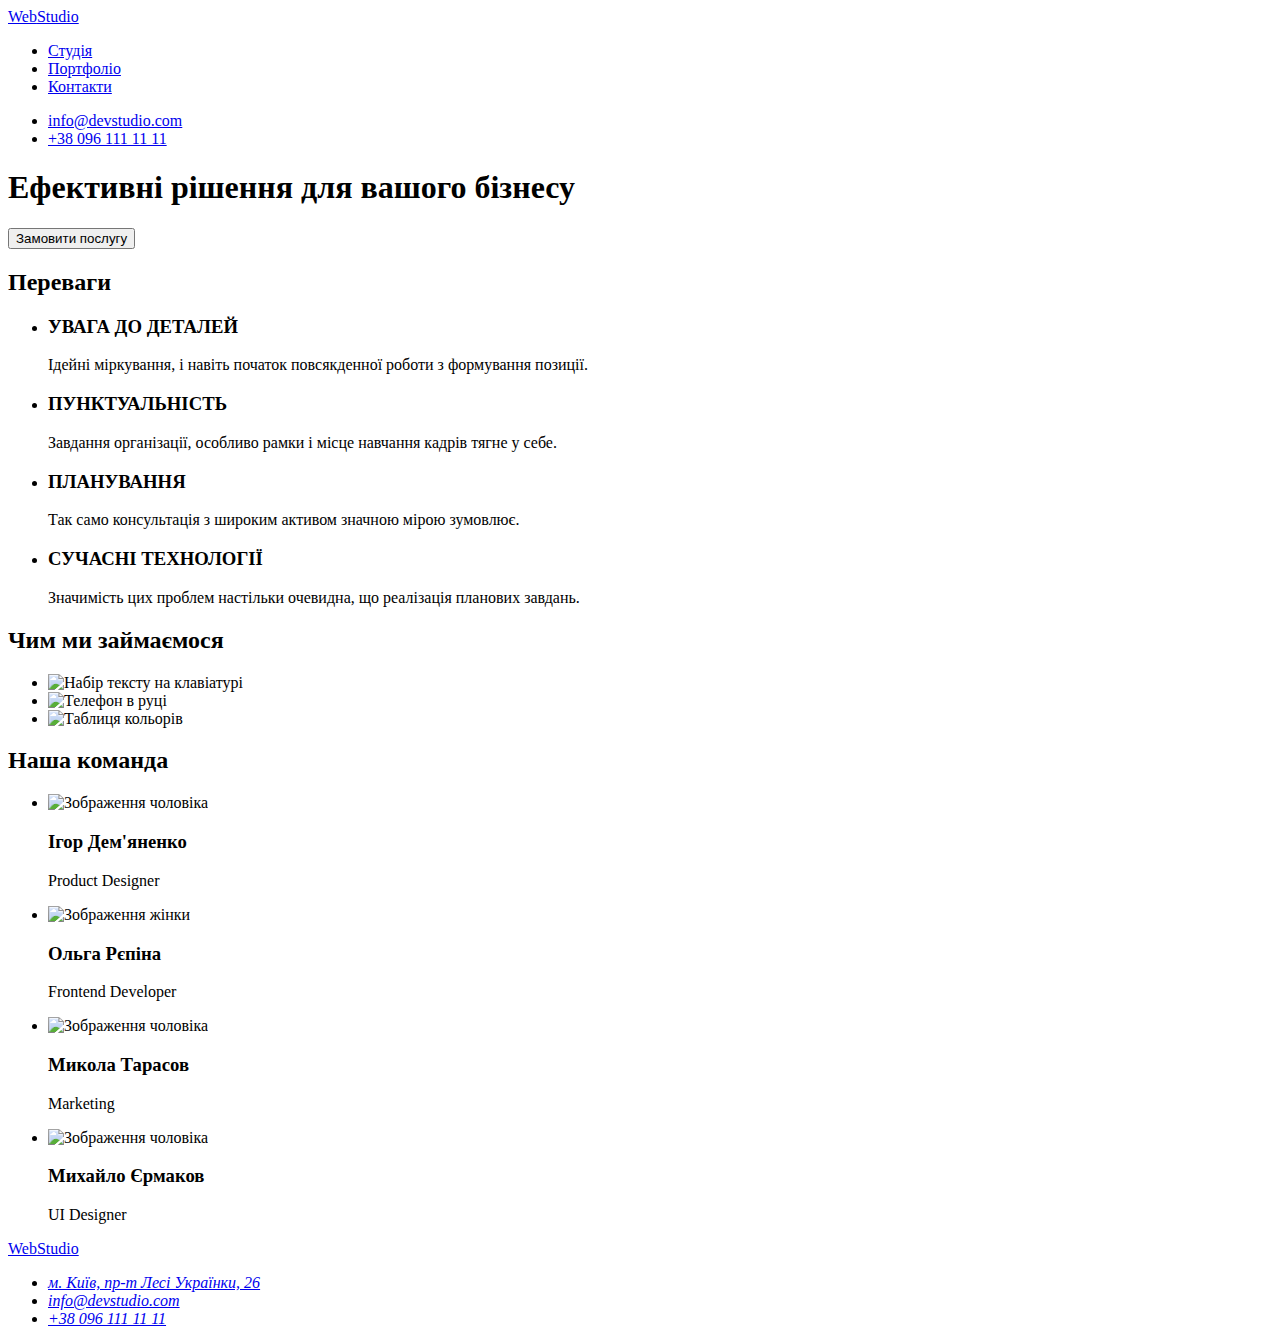
==== index.html @ 48383fef "Add files via upload" ====
<!DOCTYPE html>
<html lang="uk">
  <head>
    <meta charset="UTF-8" />
    <meta http-equiv="X-UA-Compatible" content="IE=edge" />
    <meta name="viewport" content="width=device-width, initial-scale=1.0" />
    <title>Студія</title>
    <link
      href="https://fonts.googleapis.com/css2?family=Raleway:wght@700&family=Roboto:wght@400;500;700;900&display=swap"
      rel="stylesheet"
    />
    <link rel="stylesheet" href="./css/styles.css" />
  </head>
  <body>
    <header class="header">
      <nav>
        <a href="./index.html" class="logo link"
          >Web<span class="logo-studio">Studio</span></a
        >
        <ul class="site-nav list">
          <li>
            <a class="link link-nav current" href="./index.html">Студія</a>
          </li>
          <li>
            <a class="link link-nav" href="./portfolio.html">Портфоліо</a>
          </li>
          <li><a class="link link-nav" href="#">Контакти</a></li>
        </ul>
      </nav>
      <ul class="contacts list">
        <li>
          <a class="link" href="mailto:info@devstudio.com"
            >info@devstudio.com</a
          >
        </li>
        <li>
          <a class="link" href="tel:+380961111111">+38 096 111 11 11</a>
        </li>
      </ul>
    </header>

    <main>
      <!-- Bunner (Герой)-->
      <section class="hero">
        <h1 class="hero-title">Ефективні рішення для вашого бізнесу</h1>
        <button class="button-hero" type="button">Замовити послугу</button>
      </section>

      <section class="section">
        <!--Заголовок для ієрархії: Переваги-->
        <h2 class="visually-hidden">Переваги</h2>

        <ul class="list feature-list">
          <li>
            <h3 class="title feature-title">УВАГА ДО ДЕТАЛЕЙ</h3>
            <p class="feature-text">
              Ідейні міркування, і навіть початок повсякденної роботи з
              формування позиції.
            </p>
          </li>
          <li>
            <h3 class="title feature-title">ПУНКТУАЛЬНІСТЬ</h3>
            <p class="feature-text">
              Завдання організації, особливо рамки і місце навчання кадрів тягне
              у себе.
            </p>
          </li>
          <li>
            <h3 class="title feature-title">ПЛАНУВАННЯ</h3>
            <p class="feature-text">
              Так само консультація з широким активом значною мірою зумовлює.
            </p>
          </li>
          <li>
            <h3 class="title feature-title">СУЧАСНІ ТЕХНОЛОГІЇ</h3>
            <p class="feature-text">
              Значимість цих проблем настільки очевидна, що реалізація планових
              завдань.
            </p>
          </li>
        </ul>
      </section>

      <!-- Чим ми займаємося -->

      <section class="section">
        <h2 class="section-title">Чим ми займаємося</h2>
        <ul class="list">
          <li>
            <img
              src="./images/box1keyboardwhatwedo.jpg"
              alt="Набір тексту на клавіатурі"
              width="370"
            />
          </li>
          <li>
            <img
              src="./images/box2phonewhatwedo.jpg"
              alt="Телефон в руці"
              width="370"
            />
          </li>
          <li>
            <img
              src="./images/box3colorswhatwedo.jpg"
              alt="Таблиця кольорів"
              width="370"
            />
          </li>
        </ul>
      </section>

      <!-- Наша команда -->

      <section class="section team">
        <h2 class="section-title">Наша команда</h2>
        <ul class="list list-team">
          <li class="card-team">
            <img
              src="./images/igordemianenko.jpg"
              alt="Зображення чоловіка"
              width="270"
            />
            <h3 class="title team-name">Ігор Дем'яненко</h3>
            <p class="team-position">Product Designer</p>
          </li>
          <li class="card-team">
            <img
              src="./images/olgarepina.jpg"
              alt="Зображення жінки"
              width="270"
            />
            <h3 class="title team-name">Ольга Рєпіна</h3>
            <p class="team-position">Frontend Developer</p>
          </li>
          <li class="card-team">
            <img
              src="./images/mykolatarasov.jpg"
              alt="Зображення чоловіка"
              width="270"
            />
            <h3 class="title team-name">Микола Тарасов</h3>
            <p class="team-position">Marketing</p>
          </li>
          <li class="card-team">
            <img
              src="./images/myhajloermakov.jpg"
              alt="Зображення чоловіка"
              width="270"
            />
            <h3 class="title team-name">Михайло Єрмаков</h3>
            <p class="team-position">UI Designer</p>
          </li>
        </ul>
      </section>
    </main>

    <footer class="footer">
      <a class="link logo" href="/index.html"
        >Web<span class="logo-footer">Studio</span></a
      >
      <address>
        <ul class="list">
          <li>
            <a
              class="link footer-adress"
              href="https://goo.gl/maps/oQ3Gnvrz3rti8dVC6"
              target="_blank"
              rel="noopener noreferrer"
              >м. Київ, пр-т Лесі Українки, 26</a
            >
          </li>
          <li>
            <a class="link footer-mail" href="mailto:info@devstudio.com"
              >info@devstudio.com</a
            >
          </li>
          <li>
            <a class="link footer-phone" href="tel:+380961111111"
              >+38 096 111 11 11</a
            >
          </li>
        </ul>
      </address>
    </footer>
  </body>
</html>
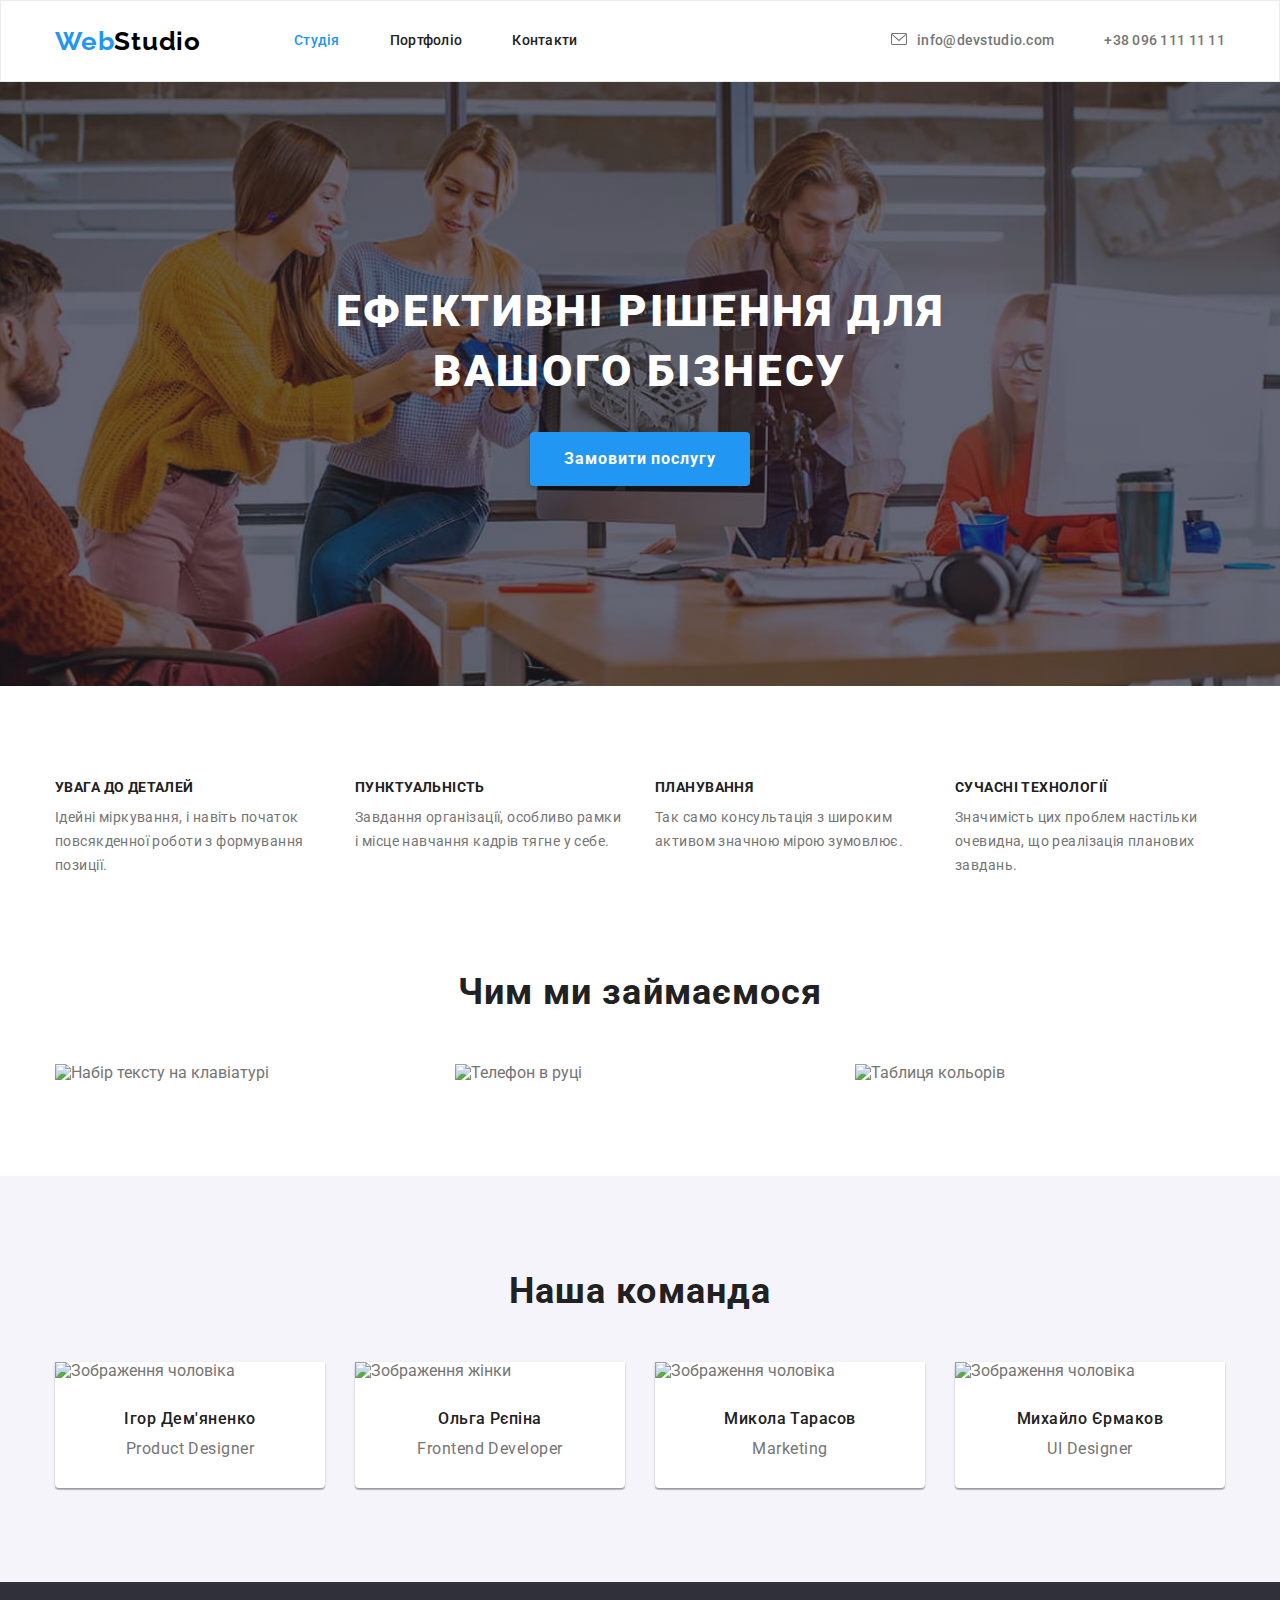
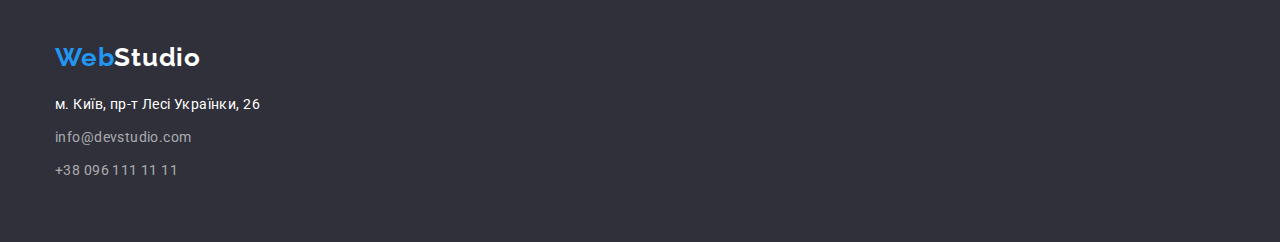
==== commit ce465166: "4.1" ====
--- a/index.html
+++ b/index.html
@@ -9,34 +9,42 @@
       href="https://fonts.googleapis.com/css2?family=Raleway:wght@700&family=Roboto:wght@400;500;700;900&display=swap"
       rel="stylesheet"
     />
+    <link
+      rel="stylesheet"
+      href="https://cdnjs.cloudflare.com/ajax/libs/modern-normalize/1.1.0/modern-normalize.min.css"
+    />
     <link rel="stylesheet" href="./css/styles.css" />
   </head>
   <body>
     <header class="header">
-      <nav>
+      <div class="container header-container">
         <a href="./index.html" class="logo link"
           >Web<span class="logo-studio">Studio</span></a
         >
-        <ul class="site-nav list">
-          <li>
-            <a class="link link-nav current" href="./index.html">Студія</a>
+        <nav class="main-nav">
+          <ul class="site-nav list">
+            <li class="item-nav">
+              <a class="link link-nav current" href="./index.html">Студія</a>
+            </li>
+            <li class="item-nav">
+              <a class="link link-nav" href="./portfolio.html">Портфоліо</a>
+            </li>
+            <li class="item-nav">
+              <a class="link link-nav" href="#">Контакти</a>
+            </li>
+          </ul>
+        </nav>
+        <ul class="contacts list">
+          <li class="item">
+            <a class="link hdr-mail" href="mailto:info@devstudio.com"
+              >info@devstudio.com</a
+            >
           </li>
-          <li>
-            <a class="link link-nav" href="./portfolio.html">Портфоліо</a>
+          <li class="item hdr-tel">
+            <a class="link" href="tel:+380961111111">+38 096 111 11 11</a>
           </li>
-          <li><a class="link link-nav" href="#">Контакти</a></li>
         </ul>
-      </nav>
-      <ul class="contacts list">
-        <li>
-          <a class="link" href="mailto:info@devstudio.com"
-            >info@devstudio.com</a
-          >
-        </li>
-        <li>
-          <a class="link" href="tel:+380961111111">+38 096 111 11 11</a>
-        </li>
-      </ul>
+      </div>
     </header>
 
     <main>
@@ -47,141 +55,158 @@
       </section>
 
       <section class="section">
-        <!--Заголовок для ієрархії: Переваги-->
-        <h2 class="visually-hidden">Переваги</h2>
-
-        <ul class="list feature-list">
-          <li>
-            <h3 class="title feature-title">УВАГА ДО ДЕТАЛЕЙ</h3>
-            <p class="feature-text">
-              Ідейні міркування, і навіть початок повсякденної роботи з
-              формування позиції.
-            </p>
-          </li>
-          <li>
-            <h3 class="title feature-title">ПУНКТУАЛЬНІСТЬ</h3>
-            <p class="feature-text">
-              Завдання організації, особливо рамки і місце навчання кадрів тягне
-              у себе.
-            </p>
-          </li>
-          <li>
-            <h3 class="title feature-title">ПЛАНУВАННЯ</h3>
-            <p class="feature-text">
-              Так само консультація з широким активом значною мірою зумовлює.
-            </p>
-          </li>
-          <li>
-            <h3 class="title feature-title">СУЧАСНІ ТЕХНОЛОГІЇ</h3>
-            <p class="feature-text">
-              Значимість цих проблем настільки очевидна, що реалізація планових
-              завдань.
-            </p>
-          </li>
-        </ul>
+        <div class="container feature-block">
+          <!--Заголовок для ієрархії: Переваги-->
+          <h2 class="visually-hidden">Переваги</h2>
+
+          <ul class="list feature-list">
+            <li class="feature-card">
+              <h3 class="title feature-title">УВАГА ДО ДЕТАЛЕЙ</h3>
+              <p class="feature-text">
+                Ідейні міркування, і навіть початок повсякденної роботи з
+                формування позиції.
+              </p>
+            </li>
+            <li class="feature-card">
+              <h3 class="title feature-title">ПУНКТУАЛЬНІСТЬ</h3>
+              <p class="feature-text">
+                Завдання організації, особливо рамки і місце навчання кадрів
+                тягне у себе.
+              </p>
+            </li>
+            <li class="feature-card">
+              <h3 class="title feature-title">ПЛАНУВАННЯ</h3>
+              <p class="feature-text">
+                Так само консультація з широким активом значною мірою зумовлює.
+              </p>
+            </li>
+            <li class="feature-card">
+              <h3 class="title feature-title">СУЧАСНІ ТЕХНОЛОГІЇ</h3>
+              <p class="feature-text">
+                Значимість цих проблем настільки очевидна, що реалізація
+                планових завдань.
+              </p>
+            </li>
+          </ul>
+        </div>
       </section>
 
       <!-- Чим ми займаємося -->
 
-      <section class="section">
-        <h2 class="section-title">Чим ми займаємося</h2>
-        <ul class="list">
-          <li>
-            <img
-              src="./images/box1keyboardwhatwedo.jpg"
-              alt="Набір тексту на клавіатурі"
-              width="370"
-            />
-          </li>
-          <li>
-            <img
-              src="./images/box2phonewhatwedo.jpg"
-              alt="Телефон в руці"
-              width="370"
-            />
-          </li>
-          <li>
-            <img
-              src="./images/box3colorswhatwedo.jpg"
-              alt="Таблиця кольорів"
-              width="370"
-            />
-          </li>
-        </ul>
+      <section class="section section-work">
+        <div class="container">
+          <h2 class="section-title">Чим ми займаємося</h2>
+          <ul class="list work-list">
+            <li class="work-card">
+              <img
+                src="./images/box1keyboardwhatwedo.jpg"
+                alt="Набір тексту на клавіатурі"
+                width="370"
+              />
+            </li>
+            <li class="work-card">
+              <img
+                src="./images/box2phonewhatwedo.jpg"
+                alt="Телефон в руці"
+                width="370"
+              />
+            </li>
+            <li class="work-card">
+              <img
+                src="./images/box3colorswhatwedo.jpg"
+                alt="Таблиця кольорів"
+                width="370"
+              />
+            </li>
+          </ul>
+        </div>
       </section>
 
       <!-- Наша команда -->
 
       <section class="section team">
-        <h2 class="section-title">Наша команда</h2>
-        <ul class="list list-team">
-          <li class="card-team">
-            <img
-              src="./images/igordemianenko.jpg"
-              alt="Зображення чоловіка"
-              width="270"
-            />
-            <h3 class="title team-name">Ігор Дем'яненко</h3>
-            <p class="team-position">Product Designer</p>
-          </li>
-          <li class="card-team">
-            <img
-              src="./images/olgarepina.jpg"
-              alt="Зображення жінки"
-              width="270"
-            />
-            <h3 class="title team-name">Ольга Рєпіна</h3>
-            <p class="team-position">Frontend Developer</p>
-          </li>
-          <li class="card-team">
-            <img
-              src="./images/mykolatarasov.jpg"
-              alt="Зображення чоловіка"
-              width="270"
-            />
-            <h3 class="title team-name">Микола Тарасов</h3>
-            <p class="team-position">Marketing</p>
-          </li>
-          <li class="card-team">
-            <img
-              src="./images/myhajloermakov.jpg"
-              alt="Зображення чоловіка"
-              width="270"
-            />
-            <h3 class="title team-name">Михайло Єрмаков</h3>
-            <p class="team-position">UI Designer</p>
-          </li>
-        </ul>
+        <div class="container">
+          <h2 class="section-title">Наша команда</h2>
+          <ul class="list list-team">
+            <li class="card-team">
+              <img
+                src="./images/igordemianenko.jpg"
+                alt="Зображення чоловіка"
+                width="270"
+              />
+              <div class="team-skills">
+                <h3 class="title team-name">Ігор Дем'яненко</h3>
+                <p class="team-position">Product Designer</p>
+              </div>
+            </li>
+            <li class="card-team">
+              <img
+                src="./images/olgarepina.jpg"
+                alt="Зображення жінки"
+                width="270"
+              />
+              <div class="team-skills">
+                <h3 class="title team-name">Ольга Рєпіна</h3>
+                <p class="team-position">Frontend Developer</p>
+              </div>
+            </li>
+            <li class="card-team">
+              <img
+                src="./images/mykolatarasov.jpg"
+                alt="Зображення чоловіка"
+                width="270"
+              />
+              <div class="team-skills">
+                <h3 class="title team-name">Микола Тарасов</h3>
+                <p class="team-position">Marketing</p>
+              </div>
+            </li>
+            <li class="card-team">
+              <img
+                src="./images/myhajloermakov.jpg"
+                alt="Зображення чоловіка"
+                width="270"
+              />
+              <div class="team-skills">
+                <h3 class="title team-name">Михайло Єрмаков</h3>
+                <p class="team-position">UI Designer</p>
+              </div>
+            </li>
+          </ul>
+        </div>
       </section>
     </main>
 
     <footer class="footer">
-      <a class="link logo" href="/index.html"
-        >Web<span class="logo-footer">Studio</span></a
-      >
-      <address>
-        <ul class="list">
-          <li>
-            <a
-              class="link footer-adress"
-              href="https://goo.gl/maps/oQ3Gnvrz3rti8dVC6"
-              target="_blank"
-              rel="noopener noreferrer"
-              >м. Київ, пр-т Лесі Українки, 26</a
-            >
-          </li>
-          <li>
-            <a class="link footer-mail" href="mailto:info@devstudio.com"
-              >info@devstudio.com</a
-            >
-          </li>
-          <li>
-            <a class="link footer-phone" href="tel:+380961111111"
-              >+38 096 111 11 11</a
-            >
-          </li>
-        </ul>
-      </address>
+      <div class="container">
+        <a class="link logo" href="/index.html"
+          >Web<span class="logo-footer">Studio</span></a
+        >
+
+        <address>
+          <ul class="list">
+            <li class="footer-items">
+              <a
+                class="link footer-adress"
+                href="https://goo.gl/maps/oQ3Gnvrz3rti8dVC6"
+                target="_blank"
+                rel="noopener noreferrer"
+                >м. Київ, пр-т Лесі Українки, 26</a
+              >
+            </li>
+            <li class="footer-items">
+              <a class="link footer-mail" href="mailto:info@devstudio.com"
+                >info@devstudio.com</a
+              >
+            </li>
+            <li class="footer-items">
+              <a class="link footer-phone" href="tel:+380961111111"
+                >+38 096 111 11 11</a
+              >
+            </li>
+          </ul>
+        </address>
+      </div>
     </footer>
   </body>
 </html>
--- a/css/styles.css
+++ b/css/styles.css
@@ -0,0 +1,477 @@
+:root {
+  --primary-text-color: #757575;
+  --title-text-color: #212121;
+  --accent-color: #2196f3;
+  --total-white: #ffffff;
+  --second-bg-color: #f5f4fa;
+  --total-black: #000000;
+  --background-hero-footer: #2f303a;
+  --color-white: rgb(255, 255, 255, 0.6);
+  --card-gap: 30px;
+}
+
+html {
+  box-sizing: border-box;
+}
+
+*,
+*::before,
+*::after {
+  box-sizing: border-box;
+}
+
+body {
+  background-color: var(--total-white);
+  color: var(--primary-text-color);
+  font-family: "Roboto", sans-serif;
+}
+
+button {
+  font-family: inherit;
+  cursor: pointer;
+}
+
+img {
+  display: block;
+  max-width: 100%;
+  height: auto;
+}
+
+address {
+  margin-top: 20px;
+}
+
+.visually-hidden {
+  position: absolute;
+  white-space: nowrap;
+  width: 1px;
+  height: 1px;
+  overflow: hidden;
+  border: 0;
+  padding: 0;
+  clip: rect(0 0 0 0);
+  clip-path: inset(50%);
+  margin: -1px;
+}
+.list {
+  list-style: none;
+  padding: 0;
+  margin: 0;
+}
+
+.link {
+  text-decoration: none;
+}
+
+h1,
+h2,
+h3,
+h4,
+h5,
+h6,
+p {
+  margin: 0;
+}
+
+.container {
+  width: 1200px;
+  padding-left: 15px;
+  padding-right: 15px;
+  margin: 0 auto;
+}
+
+.section {
+  padding-top: 94px;
+  padding-bottom: 94px;
+}
+
+/* header */
+
+.header {
+  background-color: var(--total-white);
+  border: 1px solid #ececec;
+}
+
+.header-container {
+  display: flex;
+  align-items: center;
+}
+
+.logo {
+  color: var(--accent-color);
+  font-family: "Raleway", sans-serif;
+  letter-spacing: 0.03em;
+  font-weight: 700;
+  font-size: 26px;
+  line-height: 1.19;
+}
+
+.logo-studio {
+  color: var(--total-black);
+}
+
+.site-nav {
+  display: flex;
+  margin-left: 93px;
+}
+
+/* .site-nav .item-nav {
+  background-color: tomato;
+ 
+} */
+.site-nav .item-nav:not(:last-child) {
+  margin-right: 50px;
+}
+
+.link-nav {
+  display: block;
+  padding-top: 32px;
+  padding-bottom: 32px;
+
+  color: var(--title-text-color);
+  font-weight: 500;
+  font-size: 14px;
+  line-height: 1.14;
+  letter-spacing: 0.02em;
+}
+.link-nav:hover,
+.link-nav:focus {
+  color: var(--accent-color);
+}
+
+.link.current {
+  color: var(--accent-color);
+}
+.contacts {
+  display: flex;
+  margin-left: auto;
+}
+.contacts .item + .item {
+  margin-left: 50px;
+}
+
+.contacts .link {
+  color: var(--primary-text-color);
+  font-weight: 500;
+  font-size: 14px;
+  line-height: 1.14;
+  letter-spacing: 0.02em;
+
+  display: block;
+  padding-top: 32px;
+  padding-bottom: 32px;
+}
+
+.contacts .link:hover,
+.contacts .link:focus {
+  color: var(--accent-color);
+}
+
+.hdr-mail::before {
+  display: inline-block;
+  content: "";
+  width: 16px;
+height: 12px;
+margin-right: 10px;
+background-image: url(../images/envelope.svg);
+background-size: contain;
+background-repeat: no-repeat;
+background-position: center;
+
+}
+
+/* Hero */
+
+.hero {
+  background-color: var(--background-hero-footer);
+  text-align: center;
+  max-width: 1600px;
+  margin-left: auto;
+  margin-right: auto;
+
+  padding-top: 200px;
+  padding-bottom: 200px;
+
+  background-image: linear-gradient(
+    to right,
+    rgba(47, 48, 58, 0.4),
+    rgba(47, 48, 58, 0.4)
+  ),
+  url(../images/herobgrnd.jpg);
+  background-repeat: no-repeat;
+  background-size: cover;
+  background-position: center;
+}
+
+.hero-title {
+  color: var(--total-white);
+  font-weight: 900;
+  font-size: 44px;
+  line-height: 1.36;
+  text-align: center;
+  letter-spacing: 0.06em;
+  text-transform: uppercase;
+
+  max-width: 700px;
+  margin: 0 auto;
+  margin-bottom: var(--card-gap);
+}
+
+.button-hero {
+  color: var(--total-white);
+  background-color: var(--accent-color);
+  font-weight: 700;
+  font-size: 16px;
+  line-height: 1.88;
+
+  letter-spacing: 0.06em;
+  border-color: transparent;
+  border-radius: 4px;
+
+  padding-top: 10px;
+  padding-bottom: 10px;
+  padding-left: 32px;
+  padding-right: 32px;
+
+  box-shadow: 0px 4px 4px rgba(0, 0, 0, 0.15);
+}
+
+.button-hero:hover,
+.button-hero:focus {
+  background-color: #188ce8;
+}
+
+/* Feature */
+
+.title {
+  color: var(--title-text-color);
+}
+
+.feature-list {
+  display: flex;
+}
+
+.feature-card {
+  width: calc((100% - 90px) / 4);
+}
+
+.feature-list .feature-card:not(:last-child) {
+  margin-right: var(--card-gap);
+}
+
+.feature-title {
+  font-weight: 700;
+  font-size: 14px;
+  line-height: 1.14;
+  letter-spacing: 0.03em;
+  text-transform: uppercase;
+  margin-bottom: 10px;
+}
+
+.feature-text {
+  font-size: 14px;
+  line-height: 1.71;
+  letter-spacing: 0.03em;
+}
+
+/* Section */
+
+.section-title {
+  color: var(--title-text-color);
+  font-weight: 700;
+  font-size: 36px;
+  line-height: 1.17;
+  text-align: center;
+  letter-spacing: 0.03em;
+
+  margin-bottom: 50px;
+}
+
+/* work */
+
+.section-work {
+  padding-top: 0;
+}
+
+.work-list {
+  display: flex;
+}
+
+.work-card {
+  flex-basis: auto;
+}
+
+.work-list .work-card:not(:last-child) {
+  margin-right: var(--card-gap);
+}
+
+/* team */
+
+.team {
+  background-color: var(--second-bg-color);
+  padding-top: 94px;
+  padding-bottom: 94px;
+}
+
+.card-team {
+  background-color: var(--total-white);
+
+  box-shadow: 0px 1px 3px rgba(0, 0, 0, 0.12), 0px 1px 1px rgba(0, 0, 0, 0.14), 0px 2px 1px rgba(0, 0, 0, 0.2);
+    border-radius: 0px 0px 4px 4px;
+}
+
+.list-team .card-team:not(:last-child) {
+  margin-right: var(--card-gap);
+}
+
+.team-name {
+  font-weight: 500;
+  font-size: 16px;
+  line-height: 1.14;
+  text-align: center;
+  letter-spacing: 0.03em;
+
+  margin-bottom: 10px;
+}
+
+.team-position {
+  font-size: 16px;
+  line-height: 1.19;
+  text-align: center;
+  letter-spacing: 0.03em;
+}
+
+.list-team {
+  display: flex;
+}
+
+.team-skills {
+  padding: var(--card-gap) 10px;
+}
+
+/* Examples */
+
+.examples {
+  display: flex;
+  flex-wrap: wrap;
+
+  margin-left: calc(-1 * var(--card-gap));
+  margin-top: calc(-1 * var(--card-gap));
+}
+
+.examples .examples-card {
+  flex-basis: calc(100% / 3 - var(--card-gap));
+  margin-left: var(--card-gap);
+  margin-top: var(--card-gap);
+
+  box-shadow: 0px 1px 1px rgba(0, 0, 0, 0.12), 0px 4px 4px rgba(0, 0, 0, 0.06), 1px 4px 6px rgba(0, 0, 0, 0.16);
+}
+
+
+
+.examples-content {
+  padding: 20px 24px;
+  border: 1px solid #eeeeee;
+  border-top: 0;
+}
+.examples-title {
+  color: var(--title-text-color);
+  font-weight: 700;
+  font-size: 18px;
+  line-height: 2;
+  letter-spacing: 0.06em;
+
+  margin-bottom: 4px;
+}
+
+.examples-variety {
+  color: var(--primary-text-color);
+  font-size: 16px;
+  line-height: 1.88;
+  letter-spacing: 0.03em;
+}
+
+.filtr {
+  display: flex;
+  justify-content: center;
+  margin-bottom: 50px;
+}
+
+.filtr-button {
+  background-color: var(--second-bg-color);
+  color: var(--title-text-color);
+  font-style: normal;
+  font-weight: 500;
+  font-size: 16px;
+  line-height: 1.63;
+  letter-spacing: 0.03em;
+  border-color: transparent;
+  border-radius: 4px;
+
+  box-shadow: 0px 3px 1px rgba(0, 0, 0, 0.1), 0px 1px 2px rgba(0, 0, 0, 0.08), 0px 2px 2px rgba(0, 0, 0, 0.12);
+
+  padding: 6px 22px;
+}
+
+.filtr .filtr-item:not(:last-child) {
+  margin-right: 8px;
+}
+
+.filtr-button:hover,
+.filtr-button:focus {
+  color: var(--total-white);
+  background-color: var(--accent-color);
+}
+
+/* footer */
+
+.footer {
+  background-color: var(--background-hero-footer);
+
+  padding-top: 60px;
+  padding-bottom: 60px;
+}
+
+.logo-footer {
+  color: var(--total-white);
+}
+
+.footer-adress {
+  color: var(--total-white);
+  font-style: normal;
+  font-size: 14px;
+  line-height: 1.71;
+  letter-spacing: 0.03em;
+}
+
+/* footer contact */
+.footer-items:not(:last-child) {
+  margin-bottom: 9px;
+}
+
+.footer-mail,
+.footer-phone {
+  font-style: normal;
+  color: var(--color-white);
+  font-size: 14px;
+  line-height: 1.71;
+  letter-spacing: 0.03em;
+}
+.footer-adress:hover,
+.footer-adress:focus,
+.footer-mail:hover,
+.footer-mail:focus,
+.footer-phone:hover,
+.footer-phone:focus {
+  color: var(--accent-color);
+}
+
+/* вторинний колір #212121 */
+
+/* основний колір #757575; */
+
+/* білий #FFFFFF; */
+
+/* акценти #2196F3; */
+/* команда background: #F5F4FA; */
+/* підвал background: #2F303A; */
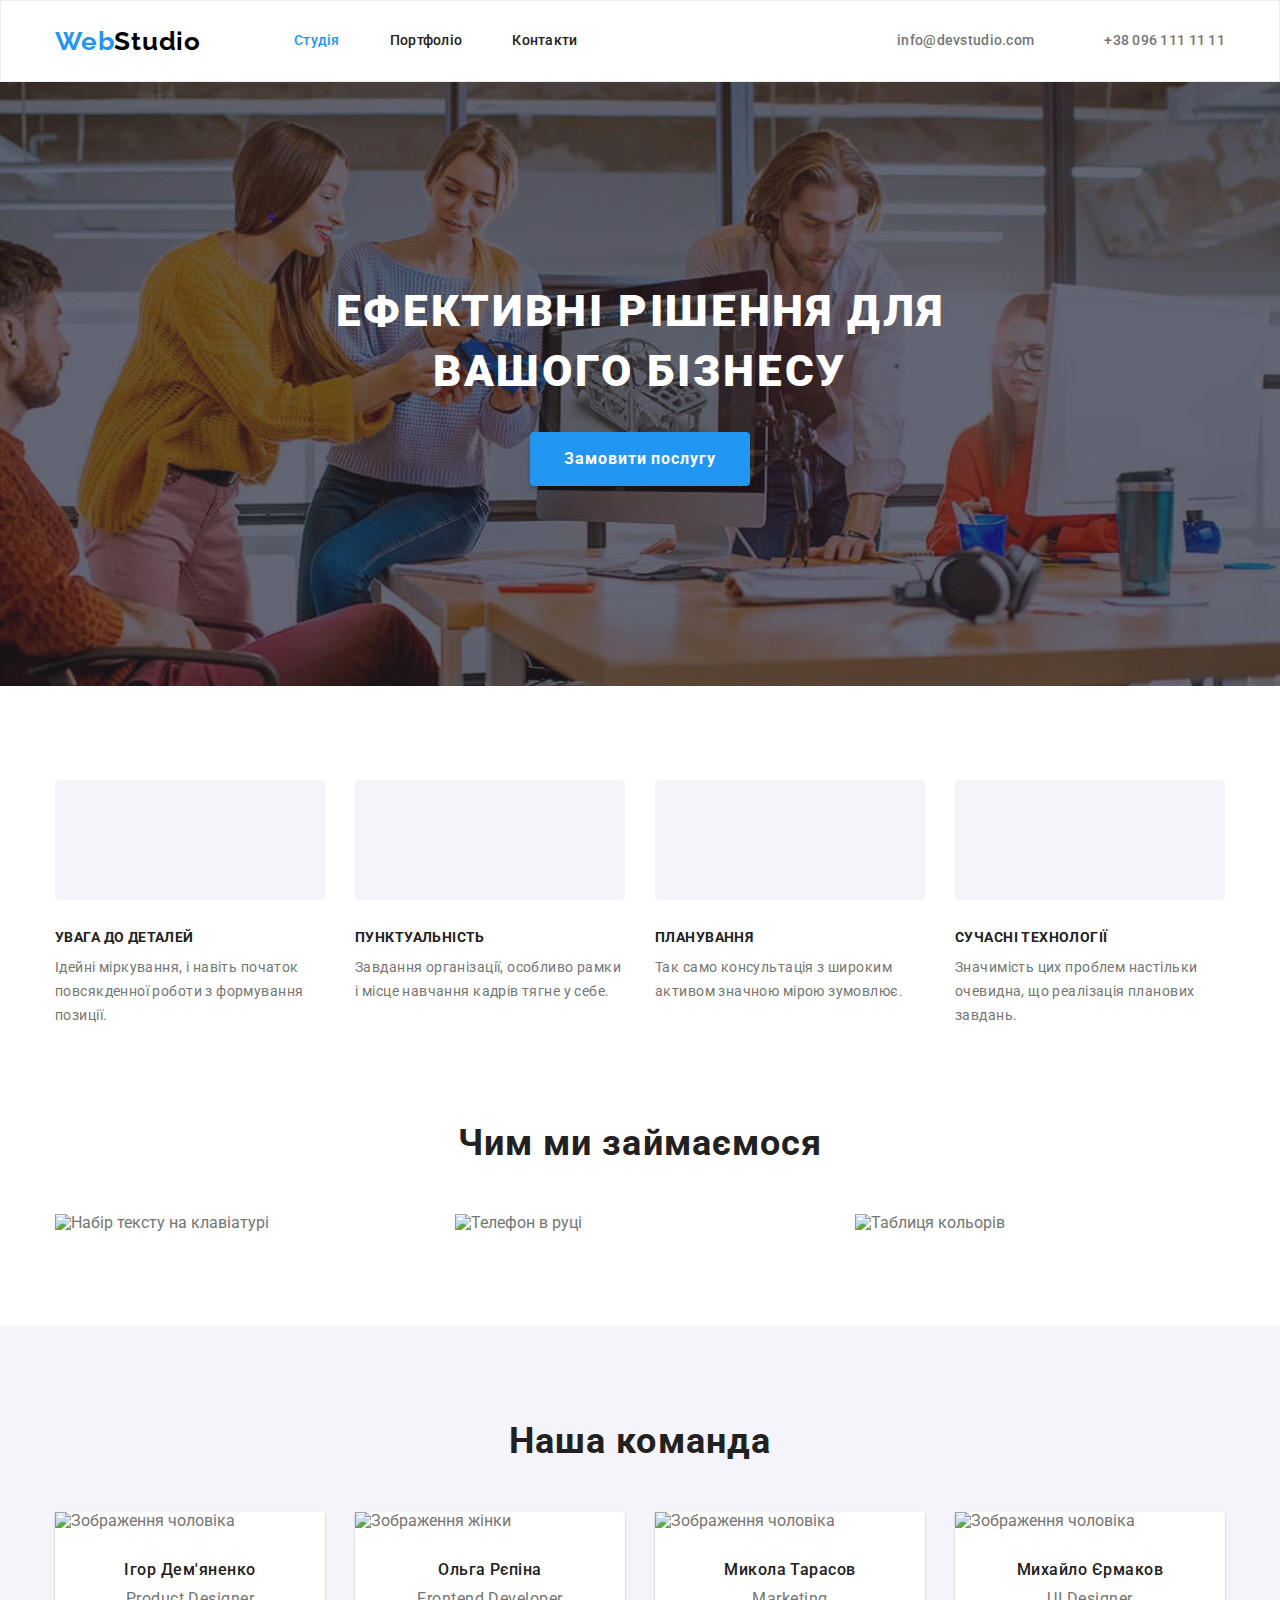
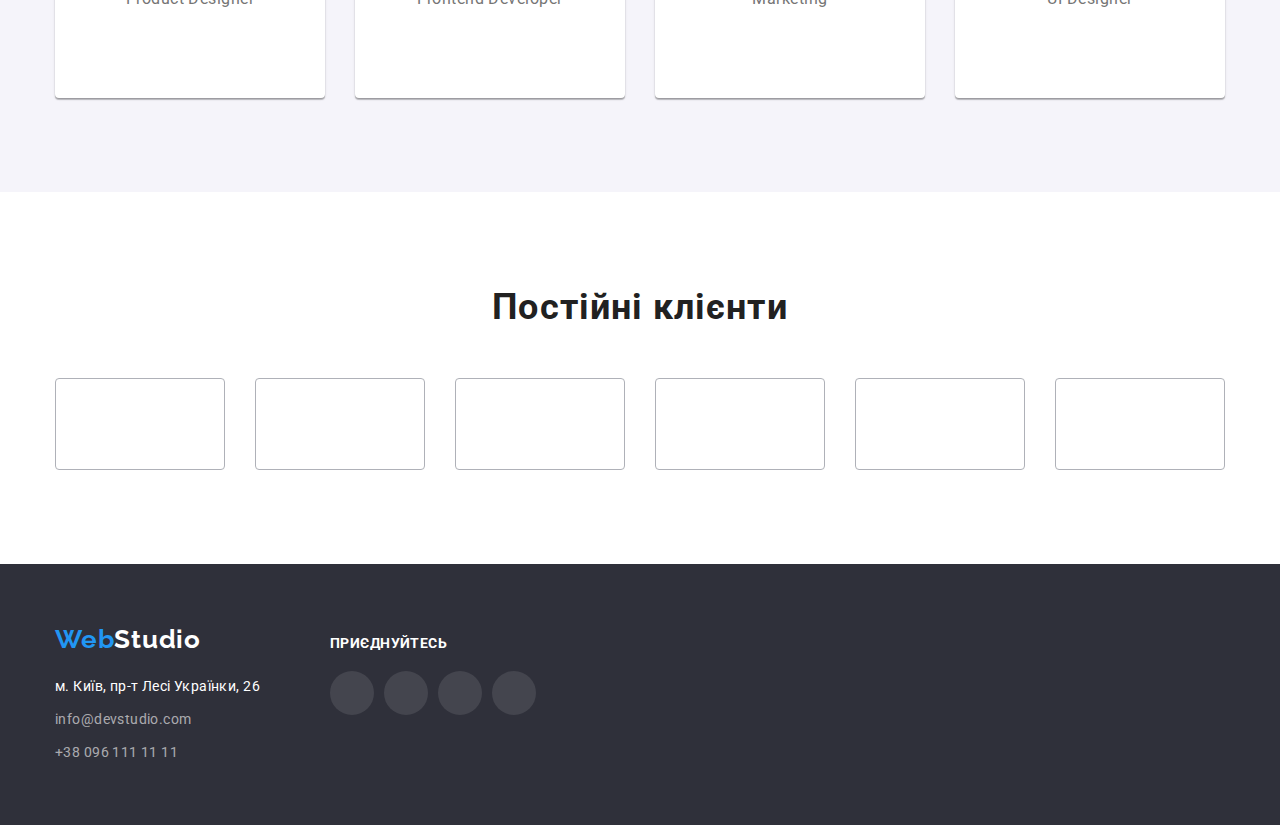
==== commit 5ae721c0: "formated" ====
--- a/index.html
+++ b/index.html
@@ -36,12 +36,20 @@
         </nav>
         <ul class="contacts list">
           <li class="item">
-            <a class="link hdr-mail" href="mailto:info@devstudio.com"
-              >info@devstudio.com</a
+            <a class="link" href="mailto:info@devstudio.com">
+              <svg class="hdr-icon" width="16" height="12">
+                <use href="/images/icon.svg#icon-envelope"></use>
+              </svg>
+              info@devstudio.com</a
             >
           </li>
-          <li class="item hdr-tel">
-            <a class="link" href="tel:+380961111111">+38 096 111 11 11</a>
+          <li class="item">
+            <a class="link" href="tel:+380961111111">
+              <svg class="hdr-icon" width="10" height="16">
+                <use href="/images/icon.svg#icon-smartphone"></use>
+              </svg>
+              +38 096 111 11 11</a
+            >
           </li>
         </ul>
       </div>
@@ -61,6 +69,11 @@
 
           <ul class="list feature-list">
             <li class="feature-card">
+              <div class="icon">
+                <svg width="70" height="70">
+                  <use href="/images/icon.svg#icon-antenna"></use>
+                </svg>
+              </div>
               <h3 class="title feature-title">УВАГА ДО ДЕТАЛЕЙ</h3>
               <p class="feature-text">
                 Ідейні міркування, і навіть початок повсякденної роботи з
@@ -68,6 +81,11 @@
               </p>
             </li>
             <li class="feature-card">
+              <div class="icon">
+                <svg width="70" height="70">
+                  <use href="/images/icon.svg#icon-clock"></use>
+                </svg>
+              </div>
               <h3 class="title feature-title">ПУНКТУАЛЬНІСТЬ</h3>
               <p class="feature-text">
                 Завдання організації, особливо рамки і місце навчання кадрів
@@ -75,12 +93,22 @@
               </p>
             </li>
             <li class="feature-card">
+              <div class="icon">
+                <svg width="70" height="70">
+                  <use href="/images/icon.svg#icon-diagram"></use>
+                </svg>
+              </div>
               <h3 class="title feature-title">ПЛАНУВАННЯ</h3>
               <p class="feature-text">
                 Так само консультація з широким активом значною мірою зумовлює.
               </p>
             </li>
             <li class="feature-card">
+              <div class="icon">
+                <svg width="70" height="70">
+                  <use href="/images/icon.svg#icon-astronaut"></use>
+                </svg>
+              </div>
               <h3 class="title feature-title">СУЧАСНІ ТЕХНОЛОГІЇ</h3>
               <p class="feature-text">
                 Значимість цих проблем настільки очевидна, що реалізація
@@ -137,6 +165,36 @@
               <div class="team-skills">
                 <h3 class="title team-name">Ігор Дем'яненко</h3>
                 <p class="team-position">Product Designer</p>
+                <ul class="list social">
+                  <li class="social-item">
+                    <a class="social-link" href="#">
+                      <svg width="20" height="20">
+                        <use href="/images/icon.svg#icon-instagram"></use>
+                      </svg>
+                    </a>
+                  </li>
+                  <li class="social-item">
+                    <a class="social-link" href="#">
+                      <svg width="20" height="20">
+                        <use href="/images/icon.svg#icon-twitter"></use>
+                      </svg>
+                    </a>
+                  </li>
+                  <li class="social-item">
+                    <a class="social-link" href="#">
+                      <svg width="20" height="20">
+                        <use href="/images/icon.svg#icon-facebook"></use>
+                      </svg>
+                    </a>
+                  </li>
+                  <li class="social-item">
+                    <a class="social-link" href="#">
+                      <svg width="20" height="20">
+                        <use href="/images/icon.svg#icon-linkedin"></use>
+                      </svg>
+                    </a>
+                  </li>
+                </ul>
               </div>
             </li>
             <li class="card-team">
@@ -148,6 +206,36 @@
               <div class="team-skills">
                 <h3 class="title team-name">Ольга Рєпіна</h3>
                 <p class="team-position">Frontend Developer</p>
+                <ul class="list social">
+                  <li class="social-item">
+                    <a class="social-link" href="#">
+                      <svg width="20" height="20">
+                        <use href="/images/icon.svg#icon-instagram"></use>
+                      </svg>
+                    </a>
+                  </li>
+                  <li class="social-item">
+                    <a class="social-link" href="#">
+                      <svg width="20" height="20">
+                        <use href="/images/icon.svg#icon-twitter"></use>
+                      </svg>
+                    </a>
+                  </li>
+                  <li class="social-item">
+                    <a class="social-link" href="#">
+                      <svg width="20" height="20">
+                        <use href="/images/icon.svg#icon-facebook"></use>
+                      </svg>
+                    </a>
+                  </li>
+                  <li class="social-item">
+                    <a class="social-link" href="#">
+                      <svg width="20" height="20">
+                        <use href="/images/icon.svg#icon-linkedin"></use>
+                      </svg>
+                    </a>
+                  </li>
+                </ul>
               </div>
             </li>
             <li class="card-team">
@@ -159,6 +247,36 @@
               <div class="team-skills">
                 <h3 class="title team-name">Микола Тарасов</h3>
                 <p class="team-position">Marketing</p>
+                <ul class="list social">
+                  <li class="social-item">
+                    <a class="social-link" href="#">
+                      <svg width="20" height="20">
+                        <use href="/images/icon.svg#icon-instagram"></use>
+                      </svg>
+                    </a>
+                  </li>
+                  <li class="social-item">
+                    <a class="social-link" href="#">
+                      <svg width="20" height="20">
+                        <use href="/images/icon.svg#icon-twitter"></use>
+                      </svg>
+                    </a>
+                  </li>
+                  <li class="social-item">
+                    <a class="social-link" href="#">
+                      <svg width="20" height="20">
+                        <use href="/images/icon.svg#icon-facebook"></use>
+                      </svg>
+                    </a>
+                  </li>
+                  <li class="social-item">
+                    <a class="social-link" href="#">
+                      <svg width="20" height="20">
+                        <use href="/images/icon.svg#icon-linkedin"></use>
+                      </svg>
+                    </a>
+                  </li>
+                </ul>
               </div>
             </li>
             <li class="card-team">
@@ -170,7 +288,88 @@
               <div class="team-skills">
                 <h3 class="title team-name">Михайло Єрмаков</h3>
                 <p class="team-position">UI Designer</p>
-              </div>
+                <ul class="list social">
+                  <li class="social-item">
+                    <a class="social-link" href="#">
+                      <svg width="20" height="20">
+                        <use href="/images/icon.svg#icon-instagram"></use>
+                      </svg>
+                    </a>
+                  </li>
+                  <li class="social-item">
+                    <a class="social-link" href="#">
+                      <svg width="20" height="20">
+                        <use href="/images/icon.svg#icon-twitter"></use>
+                      </svg>
+                    </a>
+                  </li>
+                  <li class="social-item">
+                    <a class="social-link" href="#">
+                      <svg width="20" height="20">
+                        <use href="/images/icon.svg#icon-facebook"></use>
+                      </svg>
+                    </a>
+                  </li>
+                  <li class="social-item">
+                    <a class="social-link" href="#">
+                      <svg width="20" height="20">
+                        <use href="/images/icon.svg#icon-linkedin"></use>
+                      </svg>
+                    </a>
+                  </li>
+                </ul>
+              </div>
+            </li>
+          </ul>
+        </div>
+      </section>
+
+      <!--постійні клієнти-->
+      <section class="section clients">
+        <div class="container">
+          <h2 class="section-title">Постійні клієнти</h2>
+          <ul class="list clients-list">
+            <li class="clients-card">
+              <a class="link clients-link" href="#">
+                <svg width="106" height="60">
+                  <use href="/images/icon.svg#icon-logo1"></use>
+                </svg>
+              </a>
+            </li>
+            <li class="clients-card">
+              <a class="link clients-link" href="#">
+                <svg width="106" height="60">
+                  <use href="/images/icon.svg#icon-logo2"></use>
+                </svg>
+              </a>
+            </li>
+            <li class="clients-card">
+              <a class="link clients-link" href="#">
+                <svg width="106" height="60">
+                  <use href="/images/icon.svg#icon-logo3"></use>
+                </svg>
+              </a>
+            </li>
+            <li class="clients-card">
+              <a class="link clients-link" href="#">
+                <svg width="106" height="60">
+                  <use href="/images/icon.svg#icon-logo4"></use>
+                </svg>
+              </a>
+            </li>
+            <li class="clients-card">
+              <a class="link clients-link" href="#">
+                <svg width="106" height="60">
+                  <use href="/images/icon.svg#icon-logo5"></use>
+                </svg>
+              </a>
+            </li>
+            <li class="clients-card">
+              <a class="link clients-link" href="#">
+                <svg width="106" height="60">
+                  <use href="/images/icon.svg#icon-logo6"></use>
+                </svg>
+              </a>
             </li>
           </ul>
         </div>
@@ -178,34 +377,69 @@
     </main>
 
     <footer class="footer">
-      <div class="container">
-        <a class="link logo" href="/index.html"
-          >Web<span class="logo-footer">Studio</span></a
-        >
-
-        <address>
-          <ul class="list">
-            <li class="footer-items">
-              <a
-                class="link footer-adress"
-                href="https://goo.gl/maps/oQ3Gnvrz3rti8dVC6"
-                target="_blank"
-                rel="noopener noreferrer"
-                >м. Київ, пр-т Лесі Українки, 26</a
-              >
-            </li>
-            <li class="footer-items">
-              <a class="link footer-mail" href="mailto:info@devstudio.com"
-                >info@devstudio.com</a
-              >
-            </li>
-            <li class="footer-items">
-              <a class="link footer-phone" href="tel:+380961111111"
-                >+38 096 111 11 11</a
-              >
-            </li>
-          </ul>
-        </address>
+      <div class="container footer-block">
+        <div>
+          <a class="link logo" href="/index.html"
+            >Web<span class="logo-footer">Studio</span></a
+          >
+
+          <address>
+            <ul class="list">
+              <li class="footer-items">
+                <a
+                  class="link footer-adress"
+                  href="https://goo.gl/maps/oQ3Gnvrz3rti8dVC6"
+                  target="_blank"
+                  rel="noopener noreferrer"
+                  >м. Київ, пр-т Лесі Українки, 26</a
+                >
+              </li>
+              <li class="footer-items">
+                <a class="link footer-mail" href="mailto:info@devstudio.com"
+                  >info@devstudio.com</a
+                >
+              </li>
+              <li class="footer-items">
+                <a class="link footer-phone" href="tel:+380961111111"
+                  >+38 096 111 11 11</a
+                >
+              </li>
+            </ul>
+          </address>
+        </div>
+        <div class="subscribe">
+          <p class="title-subscribe">приєднуйтесь</p>
+          <ul class="list social-footer">
+            <li class="social-item-footer">
+              <a class="social-link-footer" href="#">
+                <svg width="20" height="20">
+                  <use href="/images/icon.svg#icon-instagram"></use>
+                </svg>
+              </a>
+            </li>
+            <li class="social-item-footer">
+              <a class="social-link-footer" href="#">
+                <svg width="20" height="20">
+                  <use href="/images/icon.svg#icon-twitter"></use>
+                </svg>
+              </a>
+            </li>
+            <li class="social-item-footer">
+              <a class="social-link-footer" href="#">
+                <svg width="20" height="20">
+                  <use href="/images/icon.svg#icon-facebook"></use>
+                </svg>
+              </a>
+            </li>
+            <li class="social-item-footer">
+              <a class="social-link-footer" href="#">
+                <svg width="20" height="20">
+                  <use href="/images/icon.svg#icon-linkedin"></use>
+                </svg>
+              </a>
+            </li>
+          </ul>
+        </div>
       </div>
     </footer>
   </body>
--- a/css/styles.css
+++ b/css/styles.css
@@ -8,6 +8,7 @@
   --background-hero-footer: #2f303a;
   --color-white: rgb(255, 255, 255, 0.6);
   --card-gap: 30px;
+  --color-icons: #afb1b8;
 }
 
 html {
@@ -115,10 +116,6 @@
   margin-left: 93px;
 }
 
-/* .site-nav .item-nav {
-  background-color: tomato;
- 
-} */
 .site-nav .item-nav:not(:last-child) {
   margin-right: 50px;
 }
@@ -152,14 +149,16 @@
 
 .contacts .link {
   color: var(--primary-text-color);
+  gap: 10px;
   font-weight: 500;
   font-size: 14px;
   line-height: 1.14;
   letter-spacing: 0.02em;
 
-  display: block;
+  display: flex;
   padding-top: 32px;
   padding-bottom: 32px;
+  align-items: center;
 }
 
 .contacts .link:hover,
@@ -167,17 +166,8 @@
   color: var(--accent-color);
 }
 
-.hdr-mail::before {
-  display: inline-block;
-  content: "";
-  width: 16px;
-height: 12px;
-margin-right: 10px;
-background-image: url(../images/envelope.svg);
-background-size: contain;
-background-repeat: no-repeat;
-background-position: center;
-
+.hdr-icon {
+  fill: currentColor;
 }
 
 /* Hero */
@@ -193,11 +183,11 @@
   padding-bottom: 200px;
 
   background-image: linear-gradient(
-    to right,
-    rgba(47, 48, 58, 0.4),
-    rgba(47, 48, 58, 0.4)
-  ),
-  url(../images/herobgrnd.jpg);
+      to right,
+      rgba(47, 48, 58, 0.4),
+      rgba(47, 48, 58, 0.4)
+    ),
+    url(../images/herobgrnd.jpg);
   background-repeat: no-repeat;
   background-size: cover;
   background-position: center;
@@ -259,6 +249,18 @@
   margin-right: var(--card-gap);
 }
 
+.icon {
+  display: flex;
+  height: 120px;
+  border-radius: 4px;
+  align-items: center;
+  justify-content: center;
+
+  background-color: var(--second-bg-color);
+
+  margin-bottom: 30px;
+}
+
 .feature-title {
   font-weight: 700;
   font-size: 14px;
@@ -316,8 +318,9 @@
 .card-team {
   background-color: var(--total-white);
 
-  box-shadow: 0px 1px 3px rgba(0, 0, 0, 0.12), 0px 1px 1px rgba(0, 0, 0, 0.14), 0px 2px 1px rgba(0, 0, 0, 0.2);
-    border-radius: 0px 0px 4px 4px;
+  box-shadow: 0px 1px 3px rgba(0, 0, 0, 0.12), 0px 1px 1px rgba(0, 0, 0, 0.14),
+    0px 2px 1px rgba(0, 0, 0, 0.2);
+  border-radius: 0px 0px 4px 4px;
 }
 
 .list-team .card-team:not(:last-child) {
@@ -339,6 +342,8 @@
   line-height: 1.19;
   text-align: center;
   letter-spacing: 0.03em;
+
+  margin-bottom: 16px;
 }
 
 .list-team {
@@ -347,6 +352,68 @@
 
 .team-skills {
   padding: var(--card-gap) 10px;
+}
+
+.social {
+  display: flex;
+  justify-content: center;
+}
+
+.social-link {
+  width: 44px;
+  height: 44px;
+  display: flex;
+  box-sizing: border-box;
+  border-radius: 50%;
+  align-items: center;
+  justify-content: center;
+  fill: var(--color-icons);
+}
+
+.social-item:not(:last-child) {
+  margin-right: 10px;
+}
+
+.social-link:hover,
+.social-link:focus {
+  fill: var(--total-white);
+  background-color: var(--accent-color);
+}
+
+/* clients */
+.clients {
+  background-color: var(--total-white);
+}
+.clients-title {
+  margin-bottom: 50px;
+}
+
+.clients-list {
+  display: flex;
+  justify-content: center;
+  align-items: center;
+}
+
+.clients-link {
+  display: flex;
+  border: 1px solid #afb1b8;
+  border-radius: 4px;
+  box-sizing: border-box;
+  width: 170px;
+  height: 92px;
+  justify-content: center;
+  align-items: center;
+  fill: var(--color-icons);
+}
+
+.clients-list .clients-card:not(:last-child) {
+  margin-right: var(--card-gap);
+}
+
+.clients-link:hover,
+.clients-link:focus {
+  fill: var(--accent-color);
+  border-color: var(--accent-color);
 }
 
 /* Examples */
@@ -363,11 +430,12 @@
   flex-basis: calc(100% / 3 - var(--card-gap));
   margin-left: var(--card-gap);
   margin-top: var(--card-gap);
-
-  box-shadow: 0px 1px 1px rgba(0, 0, 0, 0.12), 0px 4px 4px rgba(0, 0, 0, 0.06), 1px 4px 6px rgba(0, 0, 0, 0.16);
-}
-
-
+}
+
+.examples-card:hover {
+  box-shadow: 0px 1px 1px rgba(0, 0, 0, 0.12), 0px 4px 4px rgba(0, 0, 0, 0.06),
+    1px 4px 6px rgba(0, 0, 0, 0.16);
+}
 
 .examples-content {
   padding: 20px 24px;
@@ -408,9 +476,13 @@
   border-color: transparent;
   border-radius: 4px;
 
-  box-shadow: 0px 3px 1px rgba(0, 0, 0, 0.1), 0px 1px 2px rgba(0, 0, 0, 0.08), 0px 2px 2px rgba(0, 0, 0, 0.12);
-
   padding: 6px 22px;
+}
+
+.filtr-button:hover,
+.filtr-button:focus {
+  box-shadow: 0px 3px 1px rgba(0, 0, 0, 0.1), 0px 1px 2px rgba(0, 0, 0, 0.08),
+    0px 2px 2px rgba(0, 0, 0, 0.12);
 }
 
 .filtr .filtr-item:not(:last-child) {
@@ -430,6 +502,8 @@
 
   padding-top: 60px;
   padding-bottom: 60px;
+
+  display: flex;
 }
 
 .logo-footer {
@@ -466,12 +540,52 @@
   color: var(--accent-color);
 }
 
-/* вторинний колір #212121 */
-
-/* основний колір #757575; */
-
-/* білий #FFFFFF; */
-
-/* акценти #2196F3; */
-/* команда background: #F5F4FA; */
-/* підвал background: #2F303A; */
+.social-footer {
+  display: flex;
+}
+
+.subscribe {
+  margin-left: 70px;
+}
+
+.title-subscribe {
+  font-family: "Roboto";
+  font-style: normal;
+  font-weight: 700;
+  font-size: 14px;
+  line-height: 16px;
+  letter-spacing: 0.03em;
+  text-transform: uppercase;
+
+  margin-bottom: 20px;
+
+  color: var(--total-white);
+}
+
+.footer-block {
+  display: flex;
+  align-items: baseline;
+}
+
+.social-link-footer {
+  width: 44px;
+  height: 44px;
+  display: flex;
+  box-sizing: border-box;
+  border-radius: 50%;
+  align-items: center;
+  justify-content: center;
+  fill: var(--total-white);
+
+  background-color: rgba(255, 255, 255, 0.1);
+}
+
+.social-item-footer:not(:last-child) {
+  margin-right: 10px;
+}
+
+.social-link-footer:hover,
+.social-link-footer:focus {
+  fill: var(--total-white);
+  background-color: var(--accent-color);
+}
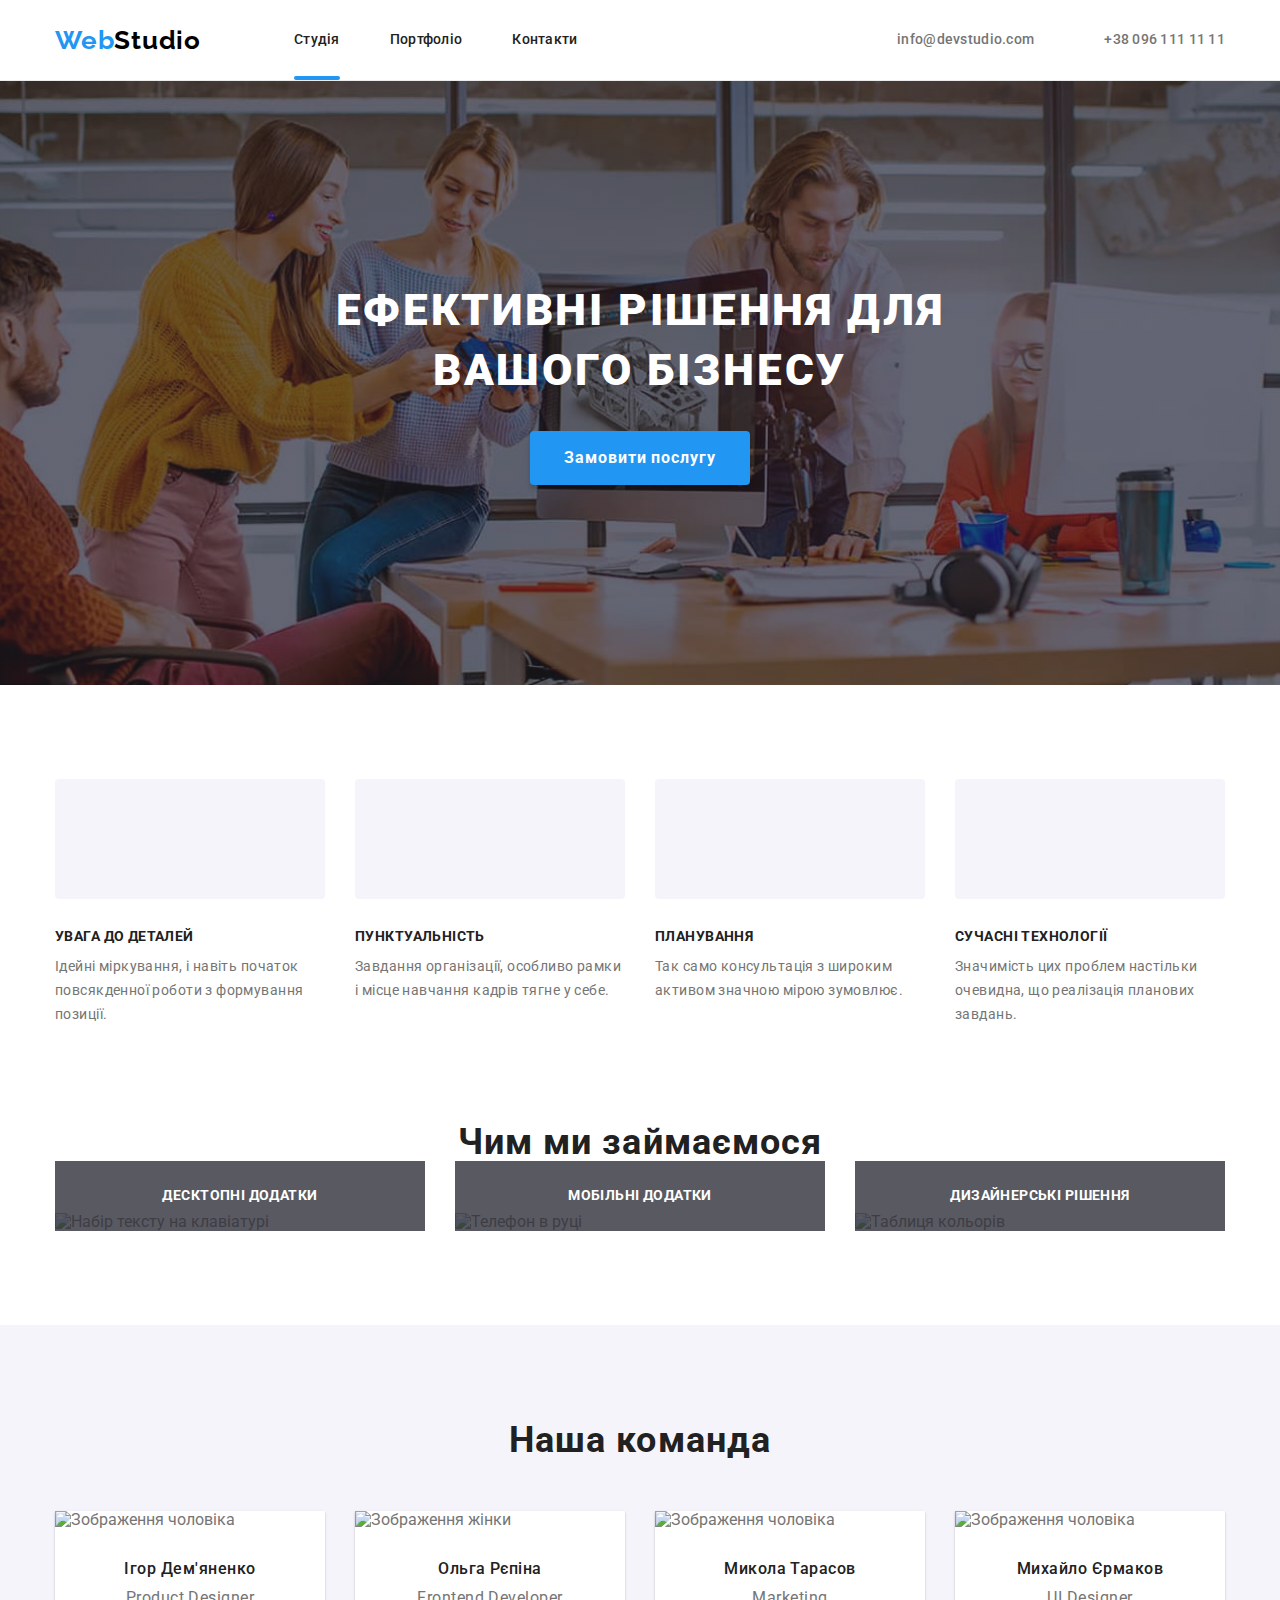
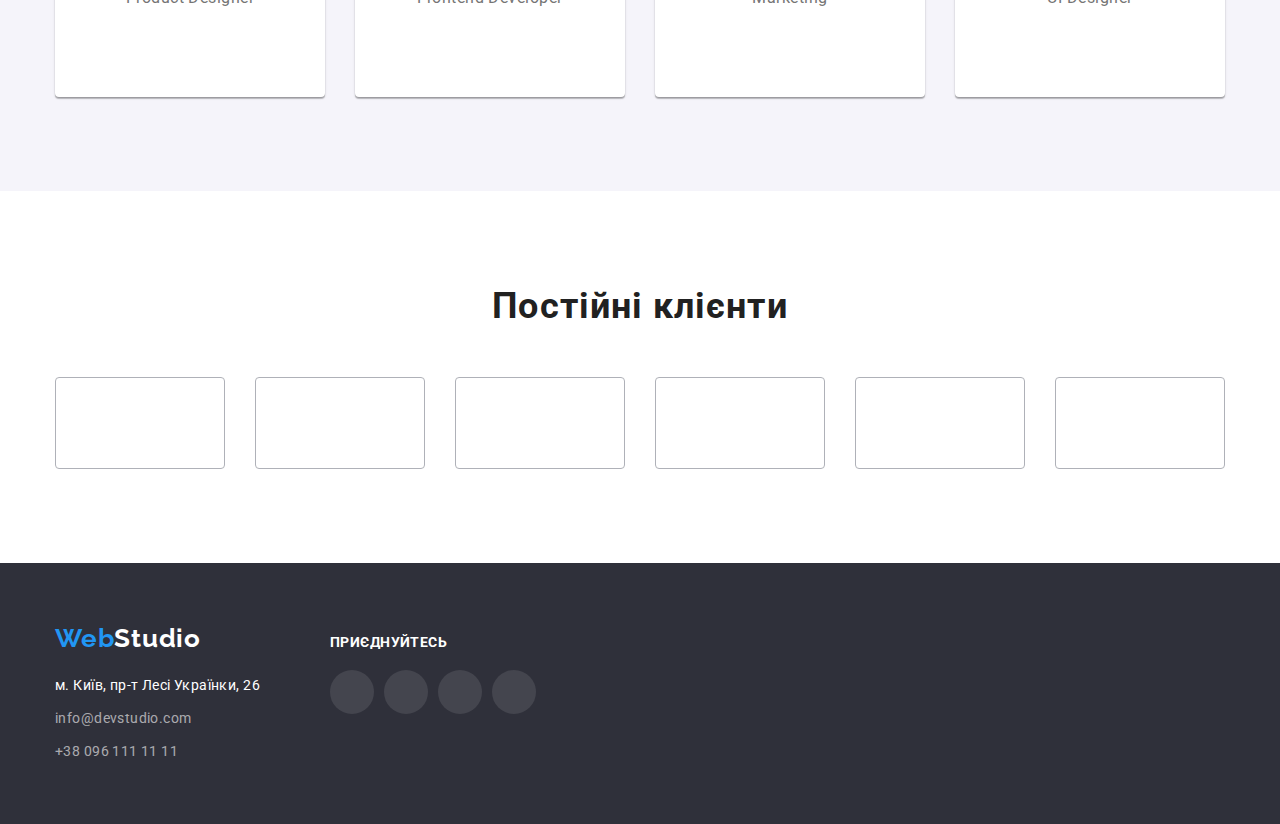
==== commit d61baf61: ":after in link-nav, started modal window" ====
--- a/index.html
+++ b/index.html
@@ -38,7 +38,7 @@
           <li class="item">
             <a class="link" href="mailto:info@devstudio.com">
               <svg class="hdr-icon" width="16" height="12">
-                <use href="/images/icon.svg#icon-envelope"></use>
+                <use href="images/icon.svg#icon-envelope"></use>
               </svg>
               info@devstudio.com</a
             >
@@ -46,7 +46,7 @@
           <li class="item">
             <a class="link" href="tel:+380961111111">
               <svg class="hdr-icon" width="10" height="16">
-                <use href="/images/icon.svg#icon-smartphone"></use>
+                <use href="images/icon.svg#icon-smartphone"></use>
               </svg>
               +38 096 111 11 11</a
             >
@@ -71,7 +71,7 @@
             <li class="feature-card">
               <div class="icon">
                 <svg width="70" height="70">
-                  <use href="/images/icon.svg#icon-antenna"></use>
+                  <use href="images/icon.svg#icon-antenna"></use>
                 </svg>
               </div>
               <h3 class="title feature-title">УВАГА ДО ДЕТАЛЕЙ</h3>
@@ -83,7 +83,7 @@
             <li class="feature-card">
               <div class="icon">
                 <svg width="70" height="70">
-                  <use href="/images/icon.svg#icon-clock"></use>
+                  <use href="images/icon.svg#icon-clock"></use>
                 </svg>
               </div>
               <h3 class="title feature-title">ПУНКТУАЛЬНІСТЬ</h3>
@@ -95,7 +95,7 @@
             <li class="feature-card">
               <div class="icon">
                 <svg width="70" height="70">
-                  <use href="/images/icon.svg#icon-diagram"></use>
+                  <use href="images/icon.svg#icon-diagram"></use>
                 </svg>
               </div>
               <h3 class="title feature-title">ПЛАНУВАННЯ</h3>
@@ -106,7 +106,7 @@
             <li class="feature-card">
               <div class="icon">
                 <svg width="70" height="70">
-                  <use href="/images/icon.svg#icon-astronaut"></use>
+                  <use href="images/icon.svg#icon-astronaut"></use>
                 </svg>
               </div>
               <h3 class="title feature-title">СУЧАСНІ ТЕХНОЛОГІЇ</h3>
@@ -126,25 +126,41 @@
           <h2 class="section-title">Чим ми займаємося</h2>
           <ul class="list work-list">
             <li class="work-card">
+              <div class="work-thumb">
+                
               <img
                 src="./images/box1keyboardwhatwedo.jpg"
                 alt="Набір тексту на клавіатурі"
                 width="370"
-              />
+              /><div class="work-overlay">
+                <p class="work-name">Десктопні додатки</p>
+              </div>
+            </div>
             </li>
             <li class="work-card">
+              <div class="work-thumb">
+                
               <img
                 src="./images/box2phonewhatwedo.jpg"
                 alt="Телефон в руці"
                 width="370"
               />
+            <div class="work-overlay">
+                <p class="work-name">Мобільні додатки</p>
+              </div>
+            </div>
             </li>
             <li class="work-card">
+              <div class="work-thumb">
               <img
                 src="./images/box3colorswhatwedo.jpg"
                 alt="Таблиця кольорів"
                 width="370"
               />
+              <div class="work-overlay">
+                <p class="work-name">Дизайнерські рішення</p>
+              </div>
+            </div>
             </li>
           </ul>
         </div>
@@ -169,28 +185,28 @@
                   <li class="social-item">
                     <a class="social-link" href="#">
                       <svg width="20" height="20">
-                        <use href="/images/icon.svg#icon-instagram"></use>
-                      </svg>
-                    </a>
-                  </li>
-                  <li class="social-item">
-                    <a class="social-link" href="#">
-                      <svg width="20" height="20">
-                        <use href="/images/icon.svg#icon-twitter"></use>
-                      </svg>
-                    </a>
-                  </li>
-                  <li class="social-item">
-                    <a class="social-link" href="#">
-                      <svg width="20" height="20">
-                        <use href="/images/icon.svg#icon-facebook"></use>
-                      </svg>
-                    </a>
-                  </li>
-                  <li class="social-item">
-                    <a class="social-link" href="#">
-                      <svg width="20" height="20">
-                        <use href="/images/icon.svg#icon-linkedin"></use>
+                        <use href="images/icon.svg#icon-instagram"></use>
+                      </svg>
+                    </a>
+                  </li>
+                  <li class="social-item">
+                    <a class="social-link" href="#">
+                      <svg width="20" height="20">
+                        <use href="images/icon.svg#icon-twitter"></use>
+                      </svg>
+                    </a>
+                  </li>
+                  <li class="social-item">
+                    <a class="social-link" href="#">
+                      <svg width="20" height="20">
+                        <use href="images/icon.svg#icon-facebook"></use>
+                      </svg>
+                    </a>
+                  </li>
+                  <li class="social-item">
+                    <a class="social-link" href="#">
+                      <svg width="20" height="20">
+                        <use href="images/icon.svg#icon-linkedin"></use>
                       </svg>
                     </a>
                   </li>
@@ -210,28 +226,28 @@
                   <li class="social-item">
                     <a class="social-link" href="#">
                       <svg width="20" height="20">
-                        <use href="/images/icon.svg#icon-instagram"></use>
-                      </svg>
-                    </a>
-                  </li>
-                  <li class="social-item">
-                    <a class="social-link" href="#">
-                      <svg width="20" height="20">
-                        <use href="/images/icon.svg#icon-twitter"></use>
-                      </svg>
-                    </a>
-                  </li>
-                  <li class="social-item">
-                    <a class="social-link" href="#">
-                      <svg width="20" height="20">
-                        <use href="/images/icon.svg#icon-facebook"></use>
-                      </svg>
-                    </a>
-                  </li>
-                  <li class="social-item">
-                    <a class="social-link" href="#">
-                      <svg width="20" height="20">
-                        <use href="/images/icon.svg#icon-linkedin"></use>
+                        <use href="images/icon.svg#icon-instagram"></use>
+                      </svg>
+                    </a>
+                  </li>
+                  <li class="social-item">
+                    <a class="social-link" href="#">
+                      <svg width="20" height="20">
+                        <use href="images/icon.svg#icon-twitter"></use>
+                      </svg>
+                    </a>
+                  </li>
+                  <li class="social-item">
+                    <a class="social-link" href="#">
+                      <svg width="20" height="20">
+                        <use href="images/icon.svg#icon-facebook"></use>
+                      </svg>
+                    </a>
+                  </li>
+                  <li class="social-item">
+                    <a class="social-link" href="#">
+                      <svg width="20" height="20">
+                        <use href="images/icon.svg#icon-linkedin"></use>
                       </svg>
                     </a>
                   </li>
@@ -251,28 +267,28 @@
                   <li class="social-item">
                     <a class="social-link" href="#">
                       <svg width="20" height="20">
-                        <use href="/images/icon.svg#icon-instagram"></use>
-                      </svg>
-                    </a>
-                  </li>
-                  <li class="social-item">
-                    <a class="social-link" href="#">
-                      <svg width="20" height="20">
-                        <use href="/images/icon.svg#icon-twitter"></use>
-                      </svg>
-                    </a>
-                  </li>
-                  <li class="social-item">
-                    <a class="social-link" href="#">
-                      <svg width="20" height="20">
-                        <use href="/images/icon.svg#icon-facebook"></use>
-                      </svg>
-                    </a>
-                  </li>
-                  <li class="social-item">
-                    <a class="social-link" href="#">
-                      <svg width="20" height="20">
-                        <use href="/images/icon.svg#icon-linkedin"></use>
+                        <use href="images/icon.svg#icon-instagram"></use>
+                      </svg>
+                    </a>
+                  </li>
+                  <li class="social-item">
+                    <a class="social-link" href="#">
+                      <svg width="20" height="20">
+                        <use href="images/icon.svg#icon-twitter"></use>
+                      </svg>
+                    </a>
+                  </li>
+                  <li class="social-item">
+                    <a class="social-link" href="#">
+                      <svg width="20" height="20">
+                        <use href="images/icon.svg#icon-facebook"></use>
+                      </svg>
+                    </a>
+                  </li>
+                  <li class="social-item">
+                    <a class="social-link" href="#">
+                      <svg width="20" height="20">
+                        <use href="images/icon.svg#icon-linkedin"></use>
                       </svg>
                     </a>
                   </li>
@@ -292,28 +308,28 @@
                   <li class="social-item">
                     <a class="social-link" href="#">
                       <svg width="20" height="20">
-                        <use href="/images/icon.svg#icon-instagram"></use>
-                      </svg>
-                    </a>
-                  </li>
-                  <li class="social-item">
-                    <a class="social-link" href="#">
-                      <svg width="20" height="20">
-                        <use href="/images/icon.svg#icon-twitter"></use>
-                      </svg>
-                    </a>
-                  </li>
-                  <li class="social-item">
-                    <a class="social-link" href="#">
-                      <svg width="20" height="20">
-                        <use href="/images/icon.svg#icon-facebook"></use>
-                      </svg>
-                    </a>
-                  </li>
-                  <li class="social-item">
-                    <a class="social-link" href="#">
-                      <svg width="20" height="20">
-                        <use href="/images/icon.svg#icon-linkedin"></use>
+                        <use href="images/icon.svg#icon-instagram"></use>
+                      </svg>
+                    </a>
+                  </li>
+                  <li class="social-item">
+                    <a class="social-link" href="#">
+                      <svg width="20" height="20">
+                        <use href="images/icon.svg#icon-twitter"></use>
+                      </svg>
+                    </a>
+                  </li>
+                  <li class="social-item">
+                    <a class="social-link" href="#">
+                      <svg width="20" height="20">
+                        <use href="images/icon.svg#icon-facebook"></use>
+                      </svg>
+                    </a>
+                  </li>
+                  <li class="social-item">
+                    <a class="social-link" href="#">
+                      <svg width="20" height="20">
+                        <use href="images/icon.svg#icon-linkedin"></use>
                       </svg>
                     </a>
                   </li>
@@ -332,42 +348,42 @@
             <li class="clients-card">
               <a class="link clients-link" href="#">
                 <svg width="106" height="60">
-                  <use href="/images/icon.svg#icon-logo1"></use>
-                </svg>
-              </a>
-            </li>
-            <li class="clients-card">
-              <a class="link clients-link" href="#">
-                <svg width="106" height="60">
-                  <use href="/images/icon.svg#icon-logo2"></use>
-                </svg>
-              </a>
-            </li>
-            <li class="clients-card">
-              <a class="link clients-link" href="#">
-                <svg width="106" height="60">
-                  <use href="/images/icon.svg#icon-logo3"></use>
-                </svg>
-              </a>
-            </li>
-            <li class="clients-card">
-              <a class="link clients-link" href="#">
-                <svg width="106" height="60">
-                  <use href="/images/icon.svg#icon-logo4"></use>
-                </svg>
-              </a>
-            </li>
-            <li class="clients-card">
-              <a class="link clients-link" href="#">
-                <svg width="106" height="60">
-                  <use href="/images/icon.svg#icon-logo5"></use>
-                </svg>
-              </a>
-            </li>
-            <li class="clients-card">
-              <a class="link clients-link" href="#">
-                <svg width="106" height="60">
-                  <use href="/images/icon.svg#icon-logo6"></use>
+                  <use href="images/icon.svg#icon-logo1"></use>
+                </svg>
+              </a>
+            </li>
+            <li class="clients-card">
+              <a class="link clients-link" href="#">
+                <svg width="106" height="60">
+                  <use href="images/icon.svg#icon-logo2"></use>
+                </svg>
+              </a>
+            </li>
+            <li class="clients-card">
+              <a class="link clients-link" href="#">
+                <svg width="106" height="60">
+                  <use href="images/icon.svg#icon-logo3"></use>
+                </svg>
+              </a>
+            </li>
+            <li class="clients-card">
+              <a class="link clients-link" href="#">
+                <svg width="106" height="60">
+                  <use href="images/icon.svg#icon-logo4"></use>
+                </svg>
+              </a>
+            </li>
+            <li class="clients-card">
+              <a class="link clients-link" href="#">
+                <svg width="106" height="60">
+                  <use href="images/icon.svg#icon-logo5"></use>
+                </svg>
+              </a>
+            </li>
+            <li class="clients-card">
+              <a class="link clients-link" href="#">
+                <svg width="106" height="60">
+                  <use href="images/icon.svg#icon-logo6"></use>
                 </svg>
               </a>
             </li>
@@ -413,28 +429,28 @@
             <li class="social-item-footer">
               <a class="social-link-footer" href="#">
                 <svg width="20" height="20">
-                  <use href="/images/icon.svg#icon-instagram"></use>
+                  <use href="images/icon.svg#icon-instagram"></use>
                 </svg>
               </a>
             </li>
             <li class="social-item-footer">
               <a class="social-link-footer" href="#">
                 <svg width="20" height="20">
-                  <use href="/images/icon.svg#icon-twitter"></use>
+                  <use href="images/icon.svg#icon-twitter"></use>
                 </svg>
               </a>
             </li>
             <li class="social-item-footer">
               <a class="social-link-footer" href="#">
                 <svg width="20" height="20">
-                  <use href="/images/icon.svg#icon-facebook"></use>
+                  <use href="images/icon.svg#icon-facebook"></use>
                 </svg>
               </a>
             </li>
             <li class="social-item-footer">
               <a class="social-link-footer" href="#">
                 <svg width="20" height="20">
-                  <use href="/images/icon.svg#icon-linkedin"></use>
+                  <use href="images/icon.svg#icon-linkedin"></use>
                 </svg>
               </a>
             </li>
@@ -442,5 +458,11 @@
         </div>
       </div>
     </footer>
+
+  <div class="backdrop is-hidden">
+    <div class="modal">
+
+    </div>
+  </div>
   </body>
 </html>
--- a/css/styles.css
+++ b/css/styles.css
@@ -21,6 +21,7 @@
   box-sizing: border-box;
 }
 
+
 body {
   background-color: var(--total-white);
   color: var(--primary-text-color);
@@ -90,7 +91,7 @@
 
 .header {
   background-color: var(--total-white);
-  border: 1px solid #ececec;
+  border-bottom: 1px solid #ececec;
 }
 
 .header-container {
@@ -124,6 +125,7 @@
   display: block;
   padding-top: 32px;
   padding-bottom: 32px;
+  position: relative;
 
   color: var(--title-text-color);
   font-weight: 500;
@@ -131,13 +133,38 @@
   line-height: 1.14;
   letter-spacing: 0.02em;
 }
+
+
+
+.link-nav::after {
+content: '';
+  position: absolute;
+
+  bottom: 0;
+  left: 0;
+  width: 100%;
+  height: 4px;
+  background-color: var(--accent-color);
+  border-radius: 2px;
+
+  opacity: 0;
+}
+
+.link-nav:hover.link-nav::after,
+.link-nav:focus.link-nav::after {
+  opacity: 1;
+}
+
 .link-nav:hover,
 .link-nav:focus {
   color: var(--accent-color);
-}
-
-.link.current {
+  
+}
+
+.link.current.link-nav::after {
   color: var(--accent-color);
+  opacity: 1;
+  
 }
 .contacts {
   display: flex;
@@ -173,7 +200,7 @@
 /* Hero */
 
 .hero {
-  background-color: var(--background-hero-footer);
+  background-color: #C4C4C4;;
   text-align: center;
   max-width: 1600px;
   margin-left: auto;
@@ -303,6 +330,30 @@
   flex-basis: auto;
 }
 
+.work-thumb {
+  position: relative;
+}
+
+.work-name {
+  font-weight: 700;
+font-size: 14px;
+line-height: 1.14;
+text-align: center;
+letter-spacing: 0.03em;
+   text-transform: uppercase;
+   color: var(--total-white);
+
+   margin-top: 27px;
+}
+
+.work-overlay {
+  position: absolute;
+  bottom: 0;
+  width: 100%;
+  height: 70px;
+  background-color: rgba(47, 48, 58, 0.8);;
+}
+
 .work-list .work-card:not(:last-child) {
   margin-right: var(--card-gap);
 }
@@ -426,13 +477,54 @@
   margin-top: calc(-1 * var(--card-gap));
 }
 
+.examples-thumb {
+  position: relative;
+  overflow: hidden;
+}
+
+.examples-overlay {
+  position: absolute;
+  top: 0;
+  left: 0;
+  width: 100%;
+  height: 100%;
+  background-color: rgba(33, 150, 243, 0.9);
+
+  transform: translateY(100%);
+  transition: transform 250ms ease;
+}
+
+.examples-overlay-text {
+
+font-size: 18px;
+line-height: 1.56;
+letter-spacing: 0.03em;
+text-align: left;
+
+color: var(--total-white);
+
+margin: 63px 24px;
+}
+
+.examples-link:hover .examples-overlay {
+
+  transform: translateY(0);
+}
+
+
+
 .examples .examples-card {
   flex-basis: calc(100% / 3 - var(--card-gap));
   margin-left: var(--card-gap);
   margin-top: var(--card-gap);
 }
 
-.examples-card:hover {
+.examples-link {
+  display: block;
+}
+
+.examples-link:hover,
+.examples-link:focus {
   box-shadow: 0px 1px 1px rgba(0, 0, 0, 0.12), 0px 4px 4px rgba(0, 0, 0, 0.06),
     1px 4px 6px rgba(0, 0, 0, 0.16);
 }
@@ -589,3 +681,33 @@
   fill: var(--total-white);
   background-color: var(--accent-color);
 }
+
+.backdrop {
+  position: fixed;
+  top: 0;
+  left: 0;
+  height: 100%;
+  width: 100%;
+  background-color: rgba(0, 0, 0, 0.2);
+}
+
+.backdrop.is-hidden {
+  opacity: 0;
+  pointer-events: none;
+
+}
+
+.modal {
+  position: absolute;
+  top: 50%;
+  left: 50%;
+  transform: translate(-50%, -50%);
+
+  min-width: 528px;
+  min-height: 581px;
+
+  background-color: var(--total-white);
+  box-shadow: 0px 1px 3px rgba(0, 0, 0, 0.12), 0px 1px 1px rgba(0, 0, 0, 0.14), 0px 2px 1px rgba(0, 0, 0, 0.2);
+  border-radius: 4px;
+
+}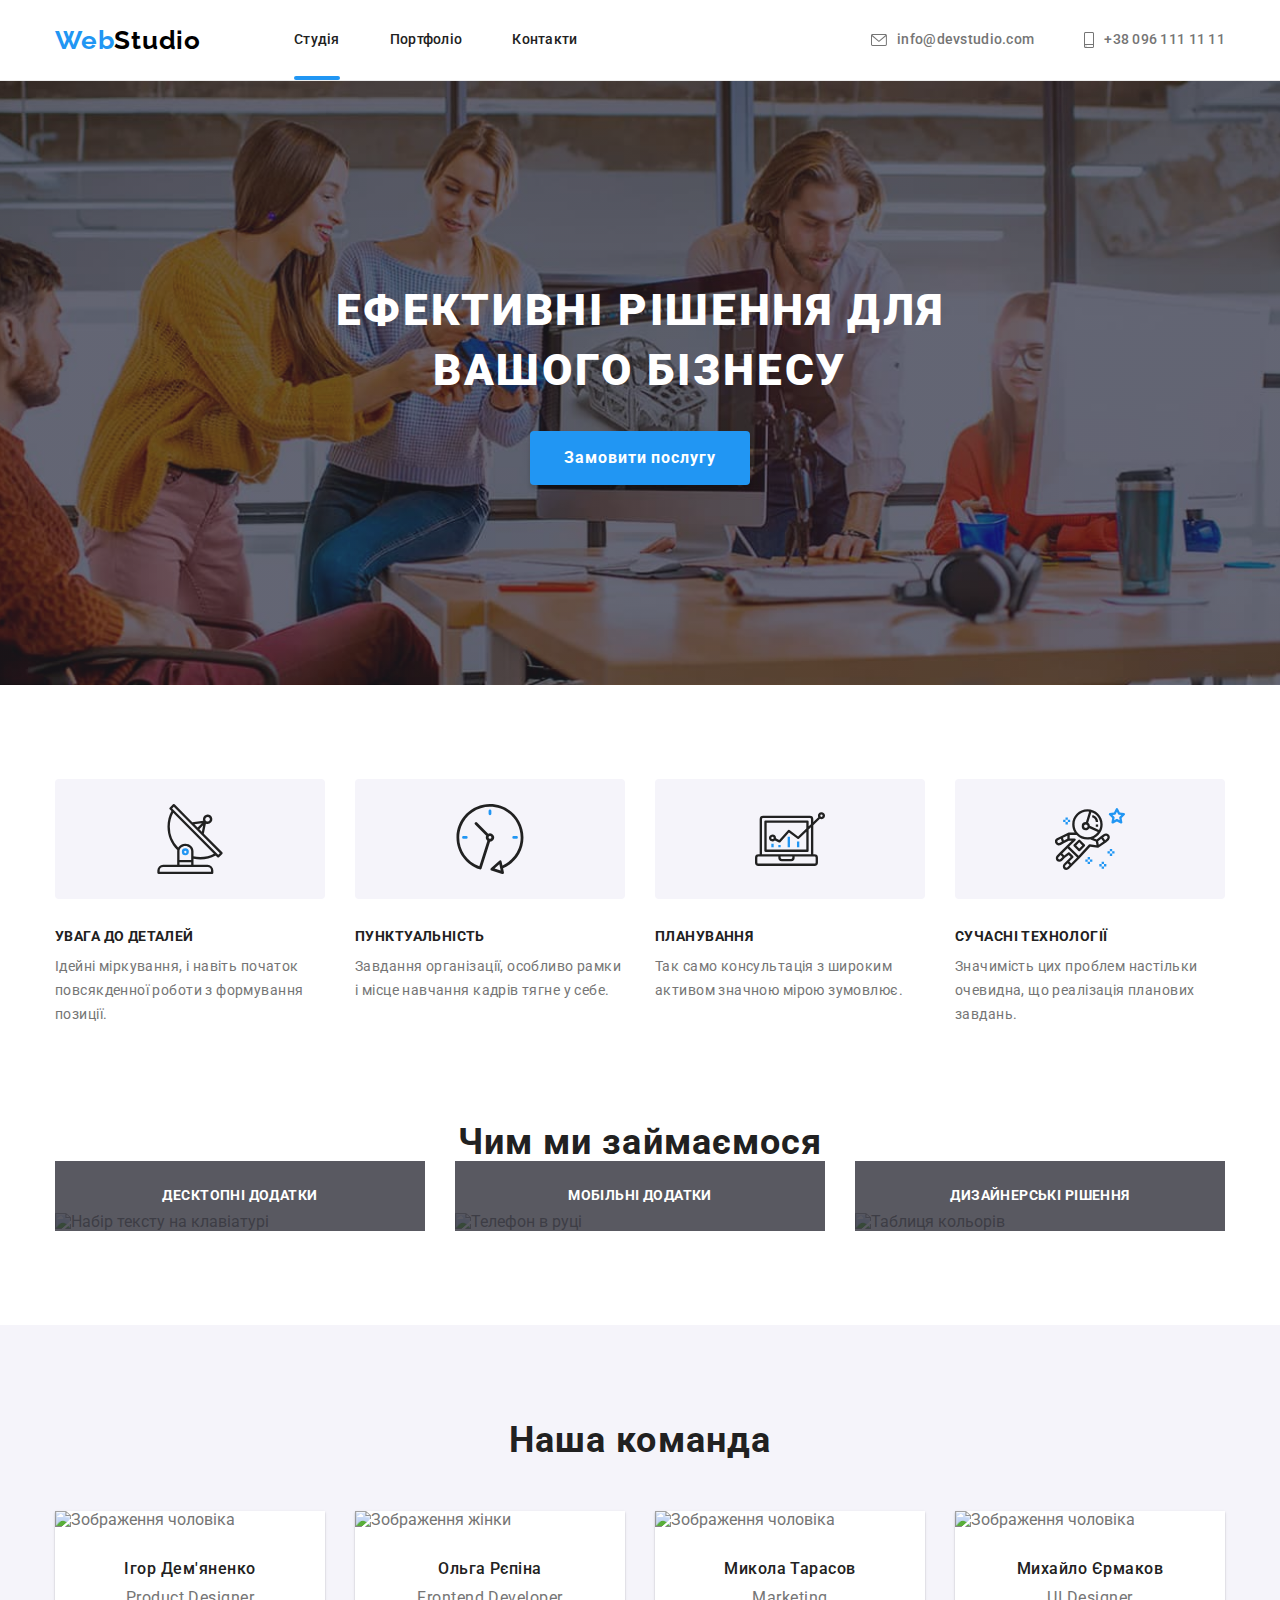
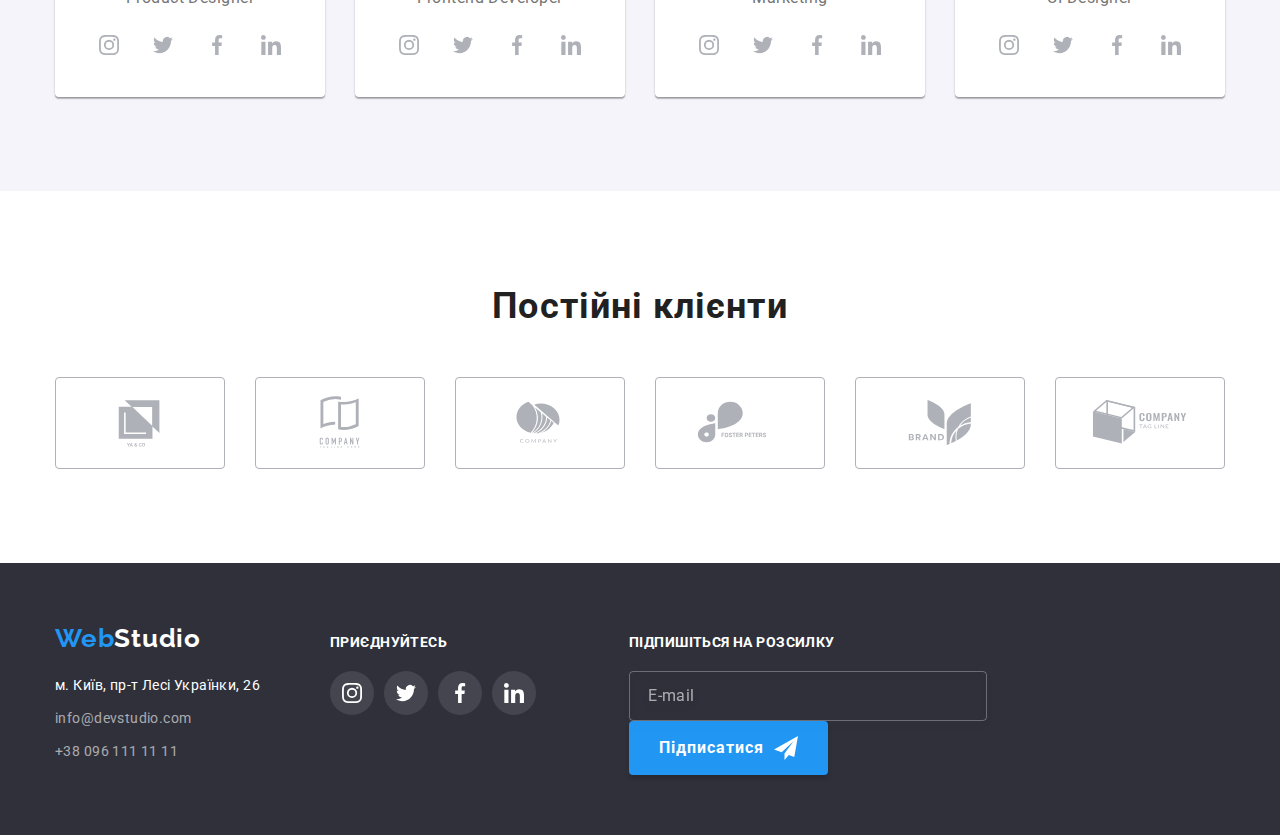
==== commit 513f5fe3: ":(" ====
--- a/index.html
+++ b/index.html
@@ -59,7 +59,7 @@
       <!-- Bunner (Герой)-->
       <section class="hero">
         <h1 class="hero-title">Ефективні рішення для вашого бізнесу</h1>
-        <button class="button-hero" type="button">Замовити послугу</button>
+        <button class="button-hero" type="button" data-modal-open>Замовити послугу</button>
       </section>
 
       <section class="section">
@@ -456,13 +456,59 @@
             </li>
           </ul>
         </div>
+        <div class="subscribe-mail">
+          <p class="title-subscribe">Підпишіться на розсилку</p>
+          <form>
+            <input class="email-input" type="email" name="email" placeholder="E-mail"/>
+          
+          <button class="button-footer" type="submit">Підписатися 
+            <svg width="24" height="24">
+              <use href="images/icon.svg#send"></use>
+            </svg>
+          </button>
+       </form> 
+      </div>
+
       </div>
     </footer>
 
-  <div class="backdrop is-hidden">
+  <div class="backdrop is-hidden" data-modal>
     <div class="modal">
-
+      <button class="modal-close" type="button" data-modal-close>
+<svg width="18" height="18" class="img-close">
+  <use href="images/icon.svg#close"></use>
+</svg>
+</button>
+
+<form>
+  <ul>
+    <li>
+      <label for="name">Ім'я</label>
+    <input type="text" name="name" id="name" />
+</li>
+ <li>
+<label for="tel">Телефон</label>
+<input type="tel" name="tel" id="tel" />
+</li>
+<li>
+<label for="email">Пошта</label>
+<input type="email" name="email" id="email" />
+</li>
+<li>
+<label for="comment">Коментар</label>
+<textarea name="comment" id="comment" rows="10"></textarea>
+</li>
+</ul>
+
+<input type="checkbox" id="policy" name="policy" />
+<label for="policy">Погоджуюся з розсилкою та приймаю 
+  <a href="#">Умови договору</a>
+</label>
+
+<button type="submit">Відправити</button>
+</form>
     </div>
   </div>
+  <script src="./js/modal.js"></script>
   </body>
 </html>
--- a/css/styles.css
+++ b/css/styles.css
@@ -132,6 +132,8 @@
   font-size: 14px;
   line-height: 1.14;
   letter-spacing: 0.02em;
+
+  transition: color 250ms cubic-bezier(0.4, 0, 0.2, 1);
 }
 
 
@@ -186,6 +188,8 @@
   padding-top: 32px;
   padding-bottom: 32px;
   align-items: center;
+
+  transition: color 250ms cubic-bezier(0.4, 0, 0.2, 1);
 }
 
 .contacts .link:hover,
@@ -251,6 +255,9 @@
   padding-right: 32px;
 
   box-shadow: 0px 4px 4px rgba(0, 0, 0, 0.15);
+  
+
+  transition: background-color 250ms cubic-bezier(0.4, 0, 0.2, 1);
 }
 
 .button-hero:hover,
@@ -419,6 +426,10 @@
   align-items: center;
   justify-content: center;
   fill: var(--color-icons);
+
+  transition: background-color 250ms cubic-bezier(0.4, 0, 0.2, 1),
+  fill 250ms cubic-bezier(0.4, 0, 0.2, 1);
+  
 }
 
 .social-item:not(:last-child) {
@@ -455,6 +466,9 @@
   justify-content: center;
   align-items: center;
   fill: var(--color-icons);
+
+  transition: color 250ms cubic-bezier(0.4, 0, 0.2, 1),
+  fill 250ms cubic-bezier(0.4, 0, 0.2, 1);;
 }
 
 .clients-list .clients-card:not(:last-child) {
@@ -521,6 +535,8 @@
 
 .examples-link {
   display: block;
+
+  transition: box-shadow 250ms cubic-bezier(0.4, 0, 0.2, 1);
 }
 
 .examples-link:hover,
@@ -569,12 +585,8 @@
   border-radius: 4px;
 
   padding: 6px 22px;
-}
-
-.filtr-button:hover,
-.filtr-button:focus {
-  box-shadow: 0px 3px 1px rgba(0, 0, 0, 0.1), 0px 1px 2px rgba(0, 0, 0, 0.08),
-    0px 2px 2px rgba(0, 0, 0, 0.12);
+
+  transition: background-color 250ms cubic-bezier(0.4, 0, 0.2, 1), color 250ms cubic-bezier(0.4, 0, 0.2, 1), box-shadow 250ms cubic-bezier(0.4, 0, 0.2, 1);
 }
 
 .filtr .filtr-item:not(:last-child) {
@@ -585,6 +597,8 @@
 .filtr-button:focus {
   color: var(--total-white);
   background-color: var(--accent-color);
+  box-shadow: 0px 3px 1px rgba(0, 0, 0, 0.1), 0px 1px 2px rgba(0, 0, 0, 0.08),
+    0px 2px 2px rgba(0, 0, 0, 0.12);
 }
 
 /* footer */
@@ -608,6 +622,8 @@
   font-size: 14px;
   line-height: 1.71;
   letter-spacing: 0.03em;
+
+  transition: color 250ms cubic-bezier(0.4, 0, 0.2, 1);
 }
 
 /* footer contact */
@@ -622,6 +638,8 @@
   font-size: 14px;
   line-height: 1.71;
   letter-spacing: 0.03em;
+
+  transition: color 250ms cubic-bezier(0.4, 0, 0.2, 1);
 }
 .footer-adress:hover,
 .footer-adress:focus,
@@ -641,11 +659,9 @@
 }
 
 .title-subscribe {
-  font-family: "Roboto";
-  font-style: normal;
   font-weight: 700;
   font-size: 14px;
-  line-height: 16px;
+  line-height: 1.14;
   letter-spacing: 0.03em;
   text-transform: uppercase;
 
@@ -670,6 +686,8 @@
   fill: var(--total-white);
 
   background-color: rgba(255, 255, 255, 0.1);
+
+  transition: background-color 250ms cubic-bezier(0.4, 0, 0.2, 1);
 }
 
 .social-item-footer:not(:last-child) {
@@ -710,4 +728,106 @@
   box-shadow: 0px 1px 3px rgba(0, 0, 0, 0.12), 0px 1px 1px rgba(0, 0, 0, 0.14), 0px 2px 1px rgba(0, 0, 0, 0.2);
   border-radius: 4px;
 
-}+  transition: transform 500ms cubic-bezier(0.4, 0, 0.2, 1);
+}
+
+.backdrop.is-hidden .modal {
+  transform: scale(2) translateY(100%);}
+
+.modal-close {
+  position: absolute;
+  right: 8px;
+  top: 8px;
+
+  width: 30px;
+  height: 30px;
+
+  background-color: var(--total-white);
+  border: 1px solid rgba(0, 0, 0, 0.1);
+  border-radius: 50%;
+}
+
+.img-close {
+  position: absolute;
+  top: 50%;
+    left: 50%;
+    transform: translate(-50%, -50%);
+}
+
+.subscribe-mail {
+  margin-left: 93px;
+}
+
+.email-input {
+  width: 358px;
+    height: 50px;
+
+    background-color: transparent;
+  border: 1px solid rgba(255, 255, 255, 0.3);
+    filter: drop-shadow(0px 4px 4px rgba(0, 0, 0, 0.15));
+    border-radius: 4px;
+
+}
+
+.subscribe-mail input::placeholder{
+display: flex;
+  align-items: center;
+  justify-content: center;
+
+  font-size: 16px;
+    line-height: 1.25;
+    letter-spacing: 0.03em;
+    padding-left: 16px;
+    padding-top: 15px;
+
+    display: flex;
+    align-items: center;
+    
+    color: rgba(255, 255, 255, 0.6);
+}
+
+.button-footer{
+color: var(--total-white);
+  background-color: var(--accent-color);
+  font-weight: 700;
+  font-size: 16px;
+  line-height: 1.88;
+
+  letter-spacing: 0.06em;
+  border-color: transparent;
+  border-radius: 4px;
+
+  padding-top: 10px;
+  padding-bottom: 10px;
+  padding-left: 28px;
+  padding-right: 28px;
+
+  box-shadow: 0px 4px 4px rgba(0, 0, 0, 0.15);
+
+  display: flex;
+align-items: center;
+justify-content: center;
+
+
+  transition: background-color 250ms cubic-bezier(0.4, 0, 0.2, 1);
+}
+
+.button-footer:hover,
+.button-footer:focus {
+  background-color: #188ce8;
+}
+
+.button-footer svg {
+width: 24px;
+height: 24px;
+
+  fill: var(--total-white);
+  margin-left: 10px;
+}
+
+
+
+/* transition: [property] [duration] [timing-function] [delay]
+Час - 250ms,
+функція розподілу часу - .
+transition: 250ms cubic-bezier(0.4, 0, 0.2, 1); */